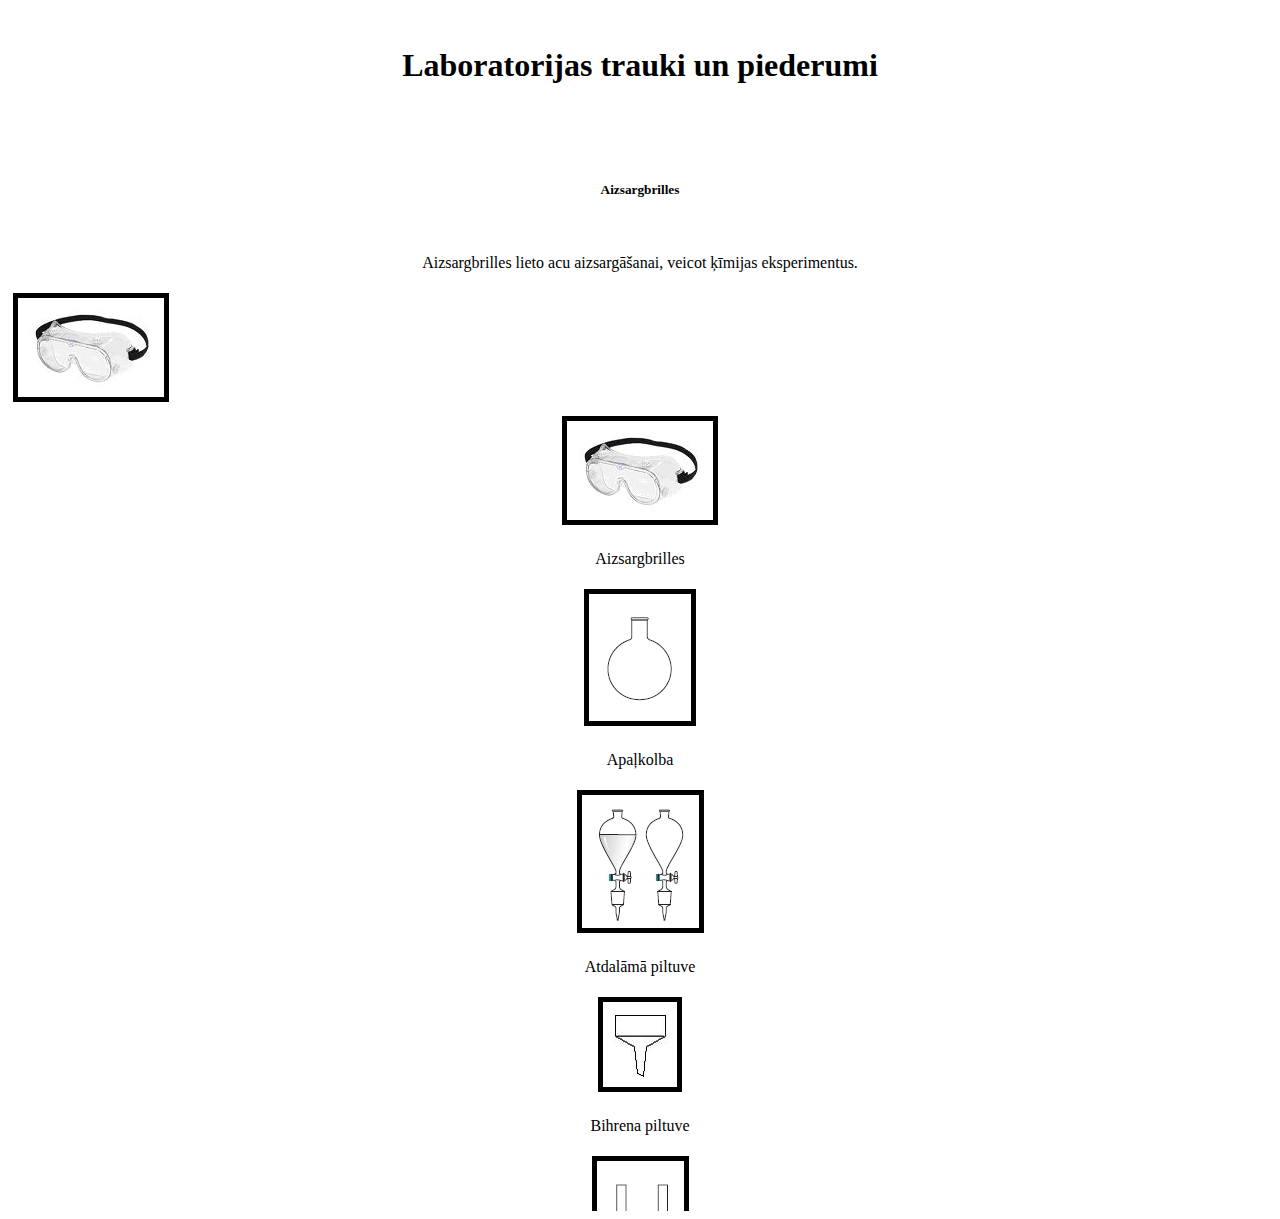
==== file.html @ 75ca214a "renamed" ====
<!DOCTYPE html>
<META http-equiv=Content-Type content="text/html; charset=utf-8">
    
<html>
    <head>
        <title>Chemistry Project</title>
        <link href="https://cdn.jsdelivr.net/npm/bootstrap@5.2.1/dist/css/bootstrap.min.css" rel="stylesheet" integrity="sha384-iYQeCzEYFbKjA/T2uDLTpkwGzCiq6soy8tYaI1GyVh/UjpbCx/TYkiZhlZB6+fzT" crossorigin="anonymous"> 
        <link rel="stylesheet" href="style.css">
        <base target="_blank">
        <script type="text/javascript">
            function showPage(numurs) {
                document.getElementById("teksts").innerHTML = names[numurs];
                document.getElementById("description").innerHTML = saturs[numurs];
                var c = "pictures/pic"+numurs+".jpg";
                document.getElementById("bilde").src = c;
                document.getElementById("teksts").scrollIntoView();
            }
            const saturs = ["Aizsargbrilles lieto acu aizsargāšanai, veicot ķīmijas eksperimentus.", " Izmanto šķidrumu un vārīšanai un karsēšanai, organisko un neorganisko sintēžu veikšanai, destilēšanai.", "Izmanto tādu šķidrumu atdalīšanai, kuri savstarpēji nesajaucas (piemēram, eļļa un ūdens).","Izmanto kopā ar Bunzena kolbu (vakuumkolbu) vielu ātrai filtrēšanai.","Tā ir graduēta stikla caurule ar krānu, kas paredzēta tilpumanalīzei un precīzai šķīduma tilpuma mērīšanai.","Izmanto kopā ar Bihnera piltuvi vielu filtrēšanai. Tā ir biezsienu stikla kolba, kuras novaduli ar gumijas vakuumcauruli pievieno vakuumsūknim. Šī ierīce nav paredzēta karsēšanai uz sildierīces.","Lieto dažāda veida ierīču un iekārtu iestiprināšanai.","Izmanto viendabīgu maisījumu sadalīšanai, vielu attīrīšanai.","Tas ir biezsienu stikla trauks, kas noslēdzams ar labi pieguļošu vāku. Eksikatoru izmanto vielu lēnai žāvēšanai vai higroskopisku vielu uzglabāšanai. Mitruma uzsūkšanai izmanto CaCl2, H2SO4, MgSO4, P2O5.","Izmanto karsēšanai.","Izmanto sāļu ūdensšķīdumu elektrolīzei.","Izmanto šķīdumu pagatavošanai, vārīšanai, šķīdumu un vielu uzglabāšanai, ķīmisko iekārtu sastādīšanai.","Izmanto neviendabīgu maisījumu sadalīšanai.","Izmanto gāzu (skābekļa, slāpekļa, u.c.) uzkrāšanai. Nedrīkst uzkrāt ūdeņradi un citas gāzes, kas ar gaisu veido eksplozīvu maisījumu!","Iekārta amonjaka iegūšanai un uzkrāšanai.","Iekārta etēna vai skābekļa iegūšanai un uzkrāšanai.","Iekārta hlora vai oglekļa iegūšanai un uzkrāšanai.","Iekārta HCl vai hlora ūdensšķīduma iegūšanai.","Izmanto šķīdumu iesūkšanai pipetē.","Izmanto ūdens sadalīšanai ar līdzstrāvu.","Izmanto ķīmisko vielu pārbēršanai.","Lieto gāzu iegūšanai (H2, CO2, H2S, u.c.)","Kristalizators ir stikla bļoda ar biezām sienām. To izmanto vielu pārkristalizēšanai vai arī kā pneimatiskās vannas. Tas nav paredzēts karsēšanai.","Izmanto destilācijas iekārtā, lai kondensētu atdestilētās vielas tvaikus.","Mēģene ir vienkāršākais laboratorijas stikla trauks, ko izmanto eksperimentos ar nelieliem vielu daudzumiem. Mēģenes lieto ķīmijā, bioloģijā un medicīnā. Speciālām vajadzībām izmanto graduētas mēģenes ar noteiktu tilpumu.","Izmanto mēģeņu ievietošanai eksperimenta laikā.","Izmanto karsējot mēģenes.","Izmanto šķīdumu (šķidrumu) tilpuma mērīšanai.","Izmanto šķīdumu (šķidrumu) tilpuma mērīšanai.","Lieto precīzas koncentrācijas (molāras koncentrācijas) šķīdumu pagatavošanai. Lieto precīzai šķīdumu (šķidrumu) tilpuma mērīšanai.","Mērpipete ir graduēta pipete, kuru izmanto precīzu šķīduma tilpumu mērīšanai.","Lieto precīzu šķīdumu tilpumu nomērīšanai.","Lieto vielu sasmalcināšanai. Laboratorijā sastopamas porcelāna, tērauda, ahāta vai arī misiņa piestas.","Paredzētas šķidrumu (šķīdumu) ievadīšanai reakcijas vidē. Ar krānu var regulēt ievadāmās vielas pieplūdi.","Izmanto reakciju veikšanai ar nelieliem reaģējošo vielu daudzumiem.","Izmanto šķīdumu (šķidrumu) pārliešanai, vielu pārbēršanai un filtrēšanai.","Lieto nelielu priekšmetu paņemšanai.","Izmanto šķīduma vides mērīšanai.","Izmanto vielu iztvaicēšanai (ietvaicēšanai), vielu sildīšanai, vārīšanai.","Izmanto kvantitatīvajā analīzē dažādu jonu koncentrācijas noteikšanai.","Izmanto šķīdumu pagatavošanai, vārīšanai, šķīdumu un vielu uzglabāšanai, ķīmisko iekārtu sastādīšanai.","Lieto nogulšņu mazgāšanai ar destilēto ūdeni vai kādu citu šķīdumu, nogulšņu noskalošanai no filtriem un trauku sienām. Tajās uzglabā arī nelielus destilēta ūdens daudzumus.","Sverglāzīte. Izmanto sausu higroskopisku vielu svēršanai.","Spirta lampiņa.","Izmanto trauku un vielu žāvēšanai.","Izmanto tilpumanalizei vielas koncentrācijas noteikšanai šķīdumā.","Lieto vielu karsēšanai. Laboratorijā sastopami porcelāna, dzelzs un korunda tīģeļi.","Izmanto karstu tīģeļu, sverglāzīšu pārnešanai.","Izmanto vielu uzkrāšanai (piemēram, sausā destilācija), gāzu atdzesēšanai. U veida caurules ar sānu novaduli vai novadulēm izmanto elektrolīzes iekārtu sastādīšanai.","Lieto šķīdumu pagatavošanai, šķīdumu sildīšanai, ķīmisko norišu pētīšanai.","Izmanto destilācijas procesa realizēšanai (kopā ar Lībiha dzesinātāju), gāzu iegūšanai un savākšanai."];
            const names = ["Aizsargbrilles", "Apaļkolba", "Atdalāmā piltuve", "Bihrena piltuve", "Birete", "Bunzena kolba", "Bunzena statīvs", "Destilācijas iekārta", "Eksikators", "Elektriskā plītiņa", "Elektrolīzes iekārta", "Erlenmeijera (koniskā) kolba", "Filtrēšanas iekārta", "Gazometrs", "Gāzu iegūšanasiekārta I", "Gāzu iegūšanas iekārta II", "Gāzu iegūšanas iekārta III", "Gāzu iegūšanas iekārta IV", "Gumijas uzgalis pipetes uzpildīšanai", "Hofmaņa aparāts", "Karotīte", "Kipa aparāts", "Kristalizators", "Lībiha dzesinātājs", "Mēģene", "Mēģeņu statīvs", "Mēģeņu turētājs", "Menzūra", "Mērcilindrs", "Mērkolba", "Mērpipete", "Mora pipete", "Piesta","Pilināmā piltuve", "Pilienu plate", "Piltuve", "Pincete", "pH-metrs", "Porcelāna bļodiņa", "Spektrofotometrs", "Stāvkolba", "Strūklene","Sverglāzīte", "Spirta lampiņa","Termostats","Titrēšanas iekārta", "Tīģelis","Tīģeļknaibles","U veida caurule","Vārglāze","Virca kolba"]
        </script>
    </head>
    <!-- https://alvarotrigo.com/blog/prevent-scroll-on-scrollable-element-js/ -->
    <body>
        <div class="container" style="text-align: center;">
            <br>
            <h1> Laboratorijas trauki un piederumi </h1> <br><br><br>
            <div class="row">
                <div class="col-lg-8">
                    <div class="row">
                        <div class="col-md-9">
                            <h5 id = "teksts">Aizsargbrilles</h5> <br>
                            <p id = "description">Aizsargbrilles lieto acu aizsargāšanai, veicot ķīmijas eksperimentus.</p>
                        </div>
                        <div class="col-md-3" style="text-align:start">
                            <img src="pictures/pic0.jpg" id = "bilde">
                        </div>
                    </div>
                </div>
                <div class="col-lg-4">
                    <div class="scrollable">
                        <div class="row">
                            <div class="col-12">
                                <img src="pictures/pic0.jpg" onclick="showPage(0)">
                            </div>
                            <div class="col-12">
                                <p>Aizsargbrilles</p>
                            </div>
                        </div>
                        <div class="row">
                            <div class="col-12">
                                <img src="pictures/pic1.jpg" onclick="showPage(1)">
                            </div>
                            <div class="col-12">
                                <p>Apaļkolba</p>
                            </div>
                        </div>
                        <div class="row">
                            <div class="col-12">
                                <img src="pictures/pic2.jpg" onclick="showPage(2)">
                            </div>
                            <div class="col-12">
                                <p>Atdalāmā piltuve</p>
                            </div>
                        </div>
                        <div class="row">
                            <div class="col-12">
                                <img src="pictures/pic3.jpg" onclick="showPage(3)">
                            </div>
                            <div class="col-12">
                                <p>Bihrena piltuve</p>
                            </div>
                        </div>
                        <div class="row">
                            <div class="col-12">
                                <img src="pictures/pic4.jpg" onclick="showPage(4)"> 
                            </div>
                            <div class="col-12">
                                <p>Birete</p>
                            </div>
                        </div>
                        <div class="row">
                            <div class="col-12">
                                <img src="pictures/pic5.jpg" onclick="showPage(5)"> 
                            </div>
                            <div class="col-12">
                                <p>Bunzena kolba</p>
                            </div>
                        </div>
                        <div class="row">
                            <div class="col-12">
                                <img src="pictures/pic6.jpg" onclick="showPage(6)"> 
                            </div>
                            <div class="col-12">
                                <p>Bunzena statīvs</p>
                            </div>
                        </div>
                        <div class="row">
                            <div class="col-12">
                                <img src="pictures/pic7.jpg" onclick="showPage(7)"> 
                            </div>
                            <div class="col-12">
                                <p>Destilācijas iekārta</p>
                            </div>
                        </div>
                        <div class="row">
                            <div class="col-12">
                                <img src="pictures/pic8.jpg" onclick="showPage(8)"> 
                            </div>
                            <div class="col-12">
                                <p>Eksikators</p>
                            </div>
                        </div>
                        <div class="row">
                            <div class="col-12">
                                <img src="pictures/pic9.jpg" onclick="showPage(9)"> 
                            </div>
                            <div class="col-12">
                                <p>Elektriskā plītiņa</p>
                            </div>
                        </div>
                        <div class="row">
                            <div class="col-12">
                                <img src="pictures/pic10.jpg" onclick="showPage(10)"> 
                            </div>
                            <div class="col-12">
                                <p>Elektrolīzes iekārta</p>                        
                            </div>
                        </div>
                        <div class="row">
                            <div class="col-12">
                                <img src="pictures/pic11.jpg" onclick="showPage(11)"> 
                            </div>
                            <div class="col-12">
                                <p>Erlenmeijera (koniskā) kolba</p>                        
                            </div>
                        </div>
                        <div class="row">
                            <div class="col-12">
                                <img src="pictures/pic12.jpg" onclick="showPage(12)"> 
                            </div>
                            <div class="col-12">
                                <p>Filtrēšanas iekārta</p>
                            </div>
                        </div>
                        <div class="row">
                            <div class="col-12">
                                <img src="pictures/pic13.jpg" onclick="showPage(13)"> 
                            </div>
                            <div class="col-12">
                                <p>Gazometrs</p>
                            </div>
                        </div>
                        <div class="row">
                            <div class="col-12">
                                <img src="pictures/pic14.jpg" onclick="showPage(14)"> 
                            </div>
                            <div class="col-12">
                                <p>Gāzu iegūšanas iekārta I</p>
                            </div>
                        </div>
                        <div class="row">
                            <div class="col-12">
                                <img src="pictures/pic15.jpg" onclick="showPage(15)"> 
                            </div>
                            <div class="col-12">
                                <p>Gāzu iegūšanas iekārta II</p>
                            </div>
                        </div>
                        <div class="row">
                            <div class="col-12">
                                <img src="pictures/pic16.jpg" onclick="showPage(16)"> 
                            </div>
                            <div class="col-12">
                                <p>Gāzu iegūšanas iekārta III</p>
                            </div>
                        </div>
                        <div class="row">
                            <div class="col-12">
                                <img src="pictures/pic17.jpg" onclick="showPage(17)"> 
                            </div>
                            <div class="col-12">
                                <p>Gāzu iegūšanas iekārta IV</p>
                            </div>
                        </div>
                        <div class="row">
                            <div class="col-12">
                                <img src="pictures/pic18.jpg" onclick="showPage(18)"> 
                            </div>
                            <div class="col-12">
                                <p>Gumijas uzgalis pipetes uzpildīšanai</p>
                            </div>
                        </div>
                        <div class="row">
                            <div class="col-12">
                                <img src="pictures/pic19.jpg" onclick="showPage(19)"> 
                            </div>
                            <div class="col-12">
                                <p>Hofmaņa aparāts</p>
                            </div>
                        </div>
                        <div class="row">
                            <div class="col-12">
                                <img src="pictures/pic20.jpg" onclick="showPage(20)"> 
                            </div>
                            <div class="col-12">
                                <p>Karotīte</p>
                            </div>
                        </div>
                        <div class="row">
                            <div class="col-12">
                                <img src="pictures/pic21.jpg" onclick="showPage(21)"> 
                            </div>
                            <div class="col-12">
                                <p>Kipa aparāts</p>
                            </div>
                        </div>
                        <div class="row">
                            <div class="col-12">
                                <img src="pictures/pic22.jpg" onclick="showPage(22)"> 
                            </div>
                            <div class="col-12">
                                <p>Kristalizators</p>
                            </div>
                        </div>
                        <div class="row">
                            <div class="col-12">
                                <img src="pictures/pic23.jpg" onclick="showPage(23)"> 
                            </div>
                            <div class="col-12">
                                <p>Lībiha dzesinātājs</p>
                            </div>
                        </div>
                        <div class="row">
                            <div class="col-12">
                                <img src="pictures/pic24.jpg" onclick="showPage(24)"> 
                            </div>
                            <div class="col-12">
                                <p>Mēģene</p>
                            </div>
                        </div>
                        <div class="row">
                            <div class="col-12">
                                <img src="pictures/pic25.jpg" onclick="showPage(25)"> 
                            </div>
                            <div class="col-12">
                                <p>Mēģeņu statīvs</p>
                            </div>
                        </div>
                        <div class="row">
                            <div class="col-12">
                                <img src="pictures/pic26.jpg" onclick="showPage(26)"> 
                            </div>
                            <div class="col-12">
                                <p>Mēģeņu turētājs</p>
                            </div>
                        </div>
                        <div class="row">
                            <div class="col-12">
                                <img src="pictures/pic27.jpg" onclick="showPage(27)"> 
                            </div>
                            <div class="col-12">
                                <p>Menzūra</p>
                            </div>
                        </div>
                        <div class="row">
                            <div class="col-12">
                                <img src="pictures/pic28.jpg" onclick="showPage(28)"> 
                            </div>
                            <div class="col-12">
                                <p>Mērcilindrs</p>
                            </div>
                        </div>
                        <div class="row">
                            <div class="col-12">
                                <img src="pictures/pic29.jpg" onclick="showPage(29)"> 
                            </div>
                            <div class="col-12">
                                <p>Mērkolba</p>
                            </div>
                        </div>
                        <div class="row">
                            <div class="col-12">
                                <img src="pictures/pic30.jpg" onclick="showPage(30)"> 
                            </div>
                            <div class="col-12">
                                <p>Mērpipete</p>
                            </div>
                        </div>
                        <div class="row">
                            <div class="col-12">
                                <img src="pictures/pic31.jpg" onclick="showPage(31)"> 
                            </div>
                            <div class="col-12">
                                <p>Mora pipete</p>
                            </div>
                        </div>
                        <div class="row">
                            <div class="col-12">
                                <img src="pictures/pic32.jpg" onclick="showPage(32)"> 
                            </div>
                            <div class="col-12">
                                <p>Piesta</p>
                            </div>
                        </div>
                        <div class="row">
                            <div class="col-12">
                                <img src="pictures/pic33.jpg" onclick="showPage(33)"> 
                            </div>
                            <div class="col-12">
                                <p>Pilināmā piltuve</p>
                            </div>
                        </div>
                        <div class="row">
                            <div class="col-12">
                                <img src="pictures/pic34.jpg" onclick="showPage(34)"> 
                            </div>
                            <div class="col-12">
                                <p>Pilienu plate</p>
                            </div>
                        </div>
                        <div class="row">
                            <div class="col-12">
                                <img src="pictures/pic35.jpg" onclick="showPage(35)"> 
                            </div>
                            <div class="col-12">
                                <p>Piltuve</p>
                            </div>
                        </div>
                        <div class="row">
                            <div class="col-12">
                                <img src="pictures/pic36.jpg" onclick="showPage(36)"> 
                            </div>
                            <div class="col-12">
                                <p>Pincete</p>
                            </div>
                        </div>
                        <div class="row">
                            <div class="col-12">
                                <img src="pictures/pic37.jpg" onclick="showPage(37)"> 
                            </div>
                            <div class="col-12">
                                <p>pH-metrs</p>
                            </div>
                        </div>
                        <div class="row">
                            <div class="col-12">
                                <img src="pictures/pic38.jpg" onclick="showPage(38)"> 
                            </div>
                            <div class="col-12">
                                <p>Porcelāna bļodiņa</p>
                            </div>
                        </div>
                        <div class="row">
                            <div class="col-12">
                                <img src="pictures/pic39.jpg" onclick="showPage(39)"> 
                            </div>
                            <div class="col-12">
                                <p>Spektrofotometrs</p>
                            </div>
                        </div>
                        <div class="row">
                            <div class="col-12">
                                <img src="pictures/pic40.jpg" onclick="showPage(40)"> 
                            </div>
                            <div class="col-12">
                                <p>Stāvkolba</p>
                            </div>
                        </div>
                        <div class="row">
                            <div class="col-12">
                                <img src="pictures/pic41.jpg" onclick="showPage(41)"> 
                            </div>
                            <div class="col-12">
                                <p>Strūklene</p>
                            </div>
                        </div>
                        <div class="row">
                            <div class="col-12">
                                <img src="pictures/pic42.jpg" onclick="showPage(42)"> 
                            </div>
                            <div class="col-12">
                                <p>Sverglāzīte</p>
                            </div>
                        </div>
                        <div class="row">
                            <div class="col-12">
                                <img src="pictures/pic43.jpg" onclick="showPage(43)"> 
                            </div>
                            <div class="col-12">
                                <p>Spirta lampiņa</p>
                            </div>
                        </div>
                        <div class="row">
                            <div class="col-12">
                                <img src="pictures/pic44.jpg" onclick="showPage(44)"> 
                            </div>
                            <div class="col-12">
                                <p>Termostats</p>
                            </div>
                        </div>
                        <div class="row">
                            <div class="col-12">
                                <img src="pictures/pic45.jpg" onclick="showPage(45)"> 
                            </div>
                            <div class="col-12">
                                <p>Titrēšanas iekārta</p>
                            </div>
                        </div>
                        <div class="row">
                            <div class="col-12">
                                <img src="pictures/pic46.jpg" onclick="showPage(46)"> 
                            </div>
                            <div class="col-12">
                                <p>Tīģelis</p>
                            </div>
                        </div>
                        <div class="row">
                            <div class="col-12">
                                <img src="pictures/pic47.jpg" onclick="showPage(47)"> 
                            </div>
                            <div class="col-12">
                                <p>Tīģeļknaibles</p>
                            </div>
                        </div>
                        <div class="row">
                            <div class="col-12">
                                <img src="pictures/pic48.jpg" onclick="showPage(48)"> 
                            </div>
                            <div class="col-12">
                                <p>U veida caurule</p>
                            </div>
                        </div>
                        <div class="row">
                            <div class="col-12">
                                <img src="pictures/pic49.jpg" onclick="showPage(49)"> 
                            </div>
                            <div class="col-12">
                                <p>Vārglāze</p>
                            </div>
                        </div>
                        <div class="row">
                            <div class="col-12">
                                <img src="pictures/pic50.jpg" onclick="showPage(50)"> 
                            </div>
                            <div class="col-12">
                                <p>Virca kolba</p>
                            </div>
                        </div>
                    </div>
                </div>
            </div>
        </div> 
    </body>
</html>
---- style.css ----
img {
    border:5px solid #000000; 
    padding:3px; 
    margin:5px;
}

.scrollable{
    overflow-y: scroll;
    overflow-x: hidden;
    height: 800px;
  }
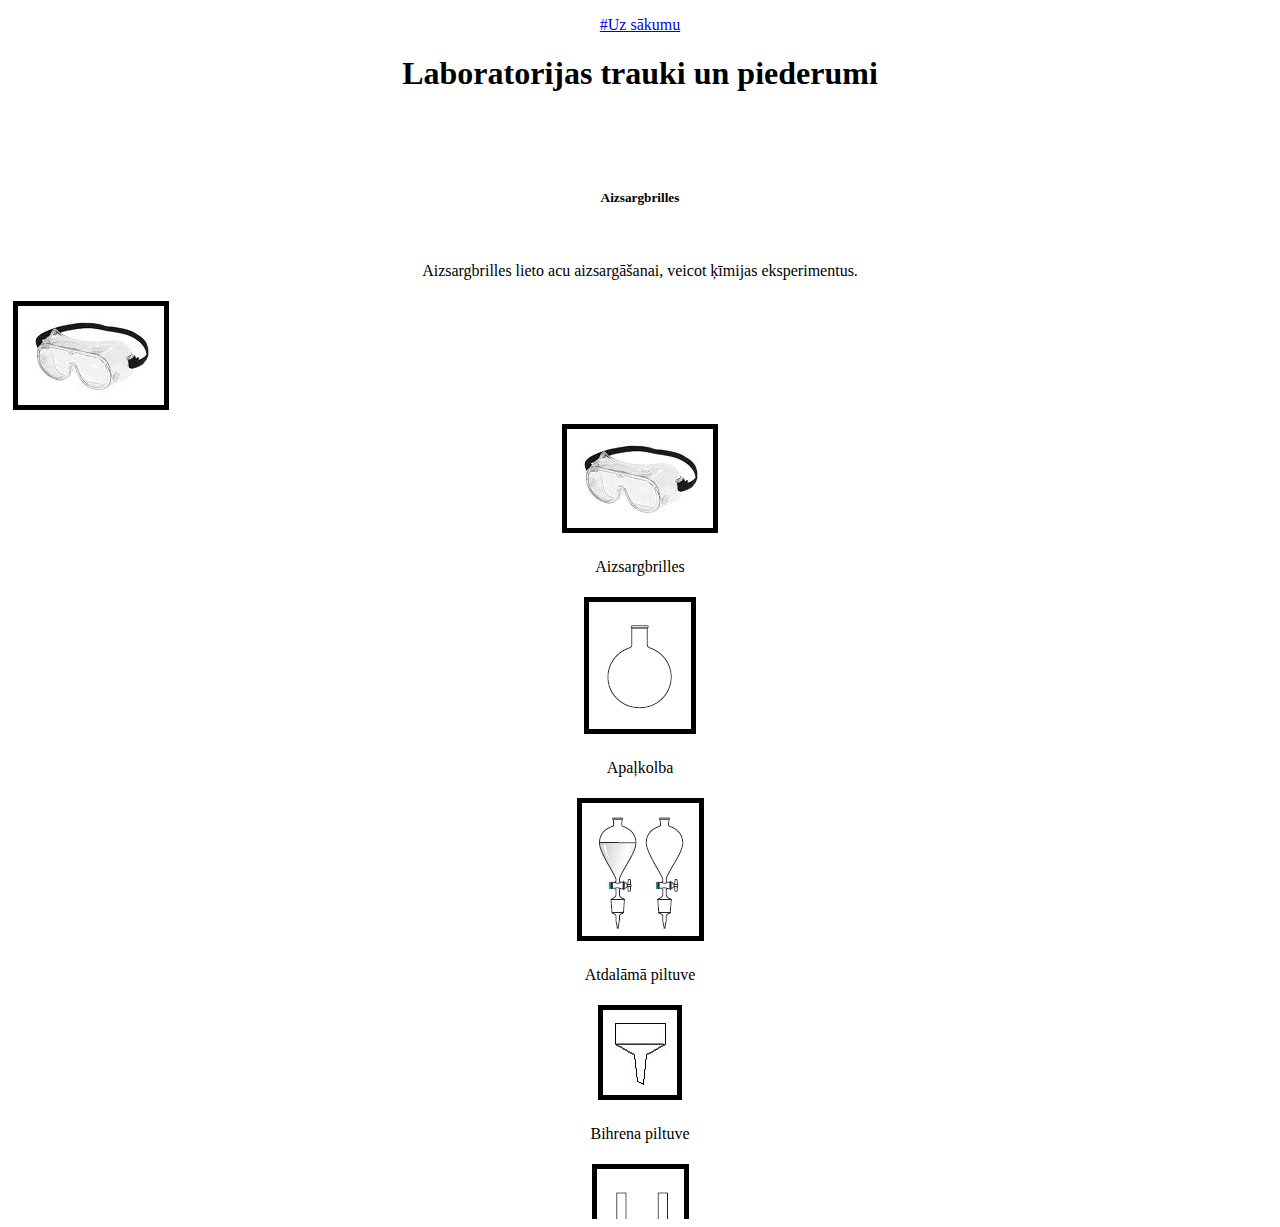
==== commit 9e3621bd: "uz sākumu poga" ====
--- a/file.html
+++ b/file.html
@@ -6,7 +6,7 @@
         <title>Chemistry Project</title>
         <link href="https://cdn.jsdelivr.net/npm/bootstrap@5.2.1/dist/css/bootstrap.min.css" rel="stylesheet" integrity="sha384-iYQeCzEYFbKjA/T2uDLTpkwGzCiq6soy8tYaI1GyVh/UjpbCx/TYkiZhlZB6+fzT" crossorigin="anonymous"> 
         <link rel="stylesheet" href="style.css">
-        <base target="_blank">
+        <!-- <base target="_blank"> -->
         <script type="text/javascript">
             function showPage(numurs) {
                 document.getElementById("teksts").innerHTML = names[numurs];
@@ -19,10 +19,9 @@
             const names = ["Aizsargbrilles", "Apaļkolba", "Atdalāmā piltuve", "Bihrena piltuve", "Birete", "Bunzena kolba", "Bunzena statīvs", "Destilācijas iekārta", "Eksikators", "Elektriskā plītiņa", "Elektrolīzes iekārta", "Erlenmeijera (koniskā) kolba", "Filtrēšanas iekārta", "Gazometrs", "Gāzu iegūšanasiekārta I", "Gāzu iegūšanas iekārta II", "Gāzu iegūšanas iekārta III", "Gāzu iegūšanas iekārta IV", "Gumijas uzgalis pipetes uzpildīšanai", "Hofmaņa aparāts", "Karotīte", "Kipa aparāts", "Kristalizators", "Lībiha dzesinātājs", "Mēģene", "Mēģeņu statīvs", "Mēģeņu turētājs", "Menzūra", "Mērcilindrs", "Mērkolba", "Mērpipete", "Mora pipete", "Piesta","Pilināmā piltuve", "Pilienu plate", "Piltuve", "Pincete", "pH-metrs", "Porcelāna bļodiņa", "Spektrofotometrs", "Stāvkolba", "Strūklene","Sverglāzīte", "Spirta lampiņa","Termostats","Titrēšanas iekārta", "Tīģelis","Tīģeļknaibles","U veida caurule","Vārglāze","Virca kolba"]
         </script>
     </head>
-    <!-- https://alvarotrigo.com/blog/prevent-scroll-on-scrollable-element-js/ -->
     <body>
         <div class="container" style="text-align: center;">
-            <br>
+            <p><a href="index.html" >#Uz sākumu</a></p>
             <h1> Laboratorijas trauki un piederumi </h1> <br><br><br>
             <div class="row">
                 <div class="col-lg-8">
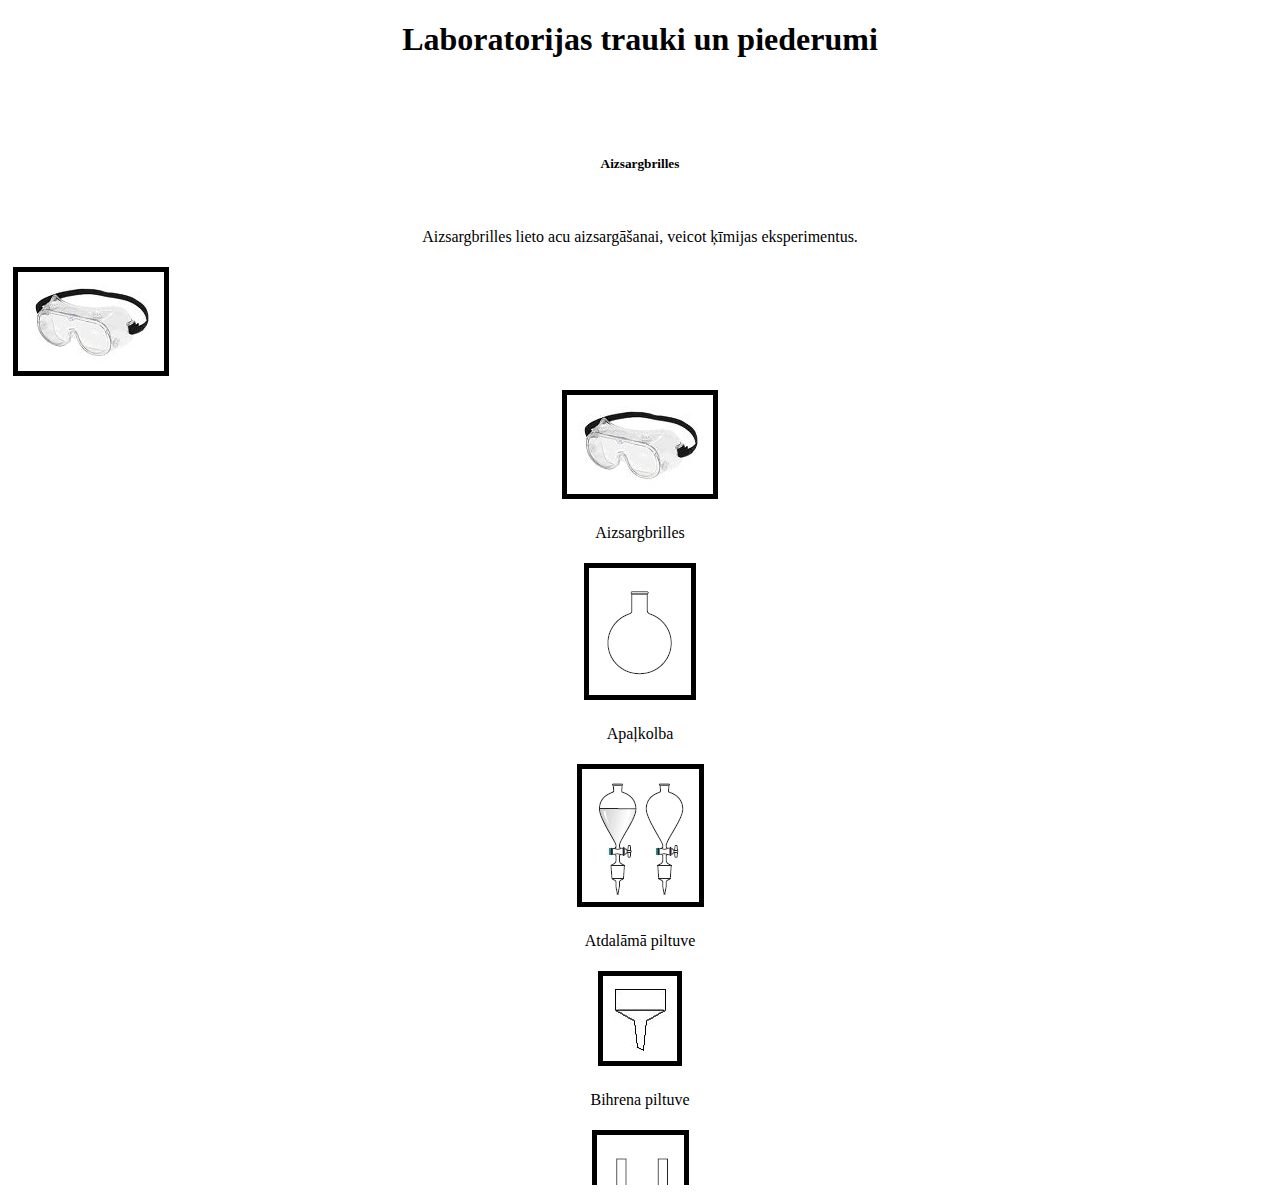
==== commit 332bb9fd: "test" ====
--- a/file.html
+++ b/file.html
@@ -21,7 +21,7 @@
     </head>
     <body>
         <div class="container" style="text-align: center;">
-            <p><a href="index.html" >#Uz sākumu</a></p>
+            <!-- <p><a href="index.html" >#Uz sākumu</a></p> -->
             <h1> Laboratorijas trauki un piederumi </h1> <br><br><br>
             <div class="row">
                 <div class="col-lg-8">
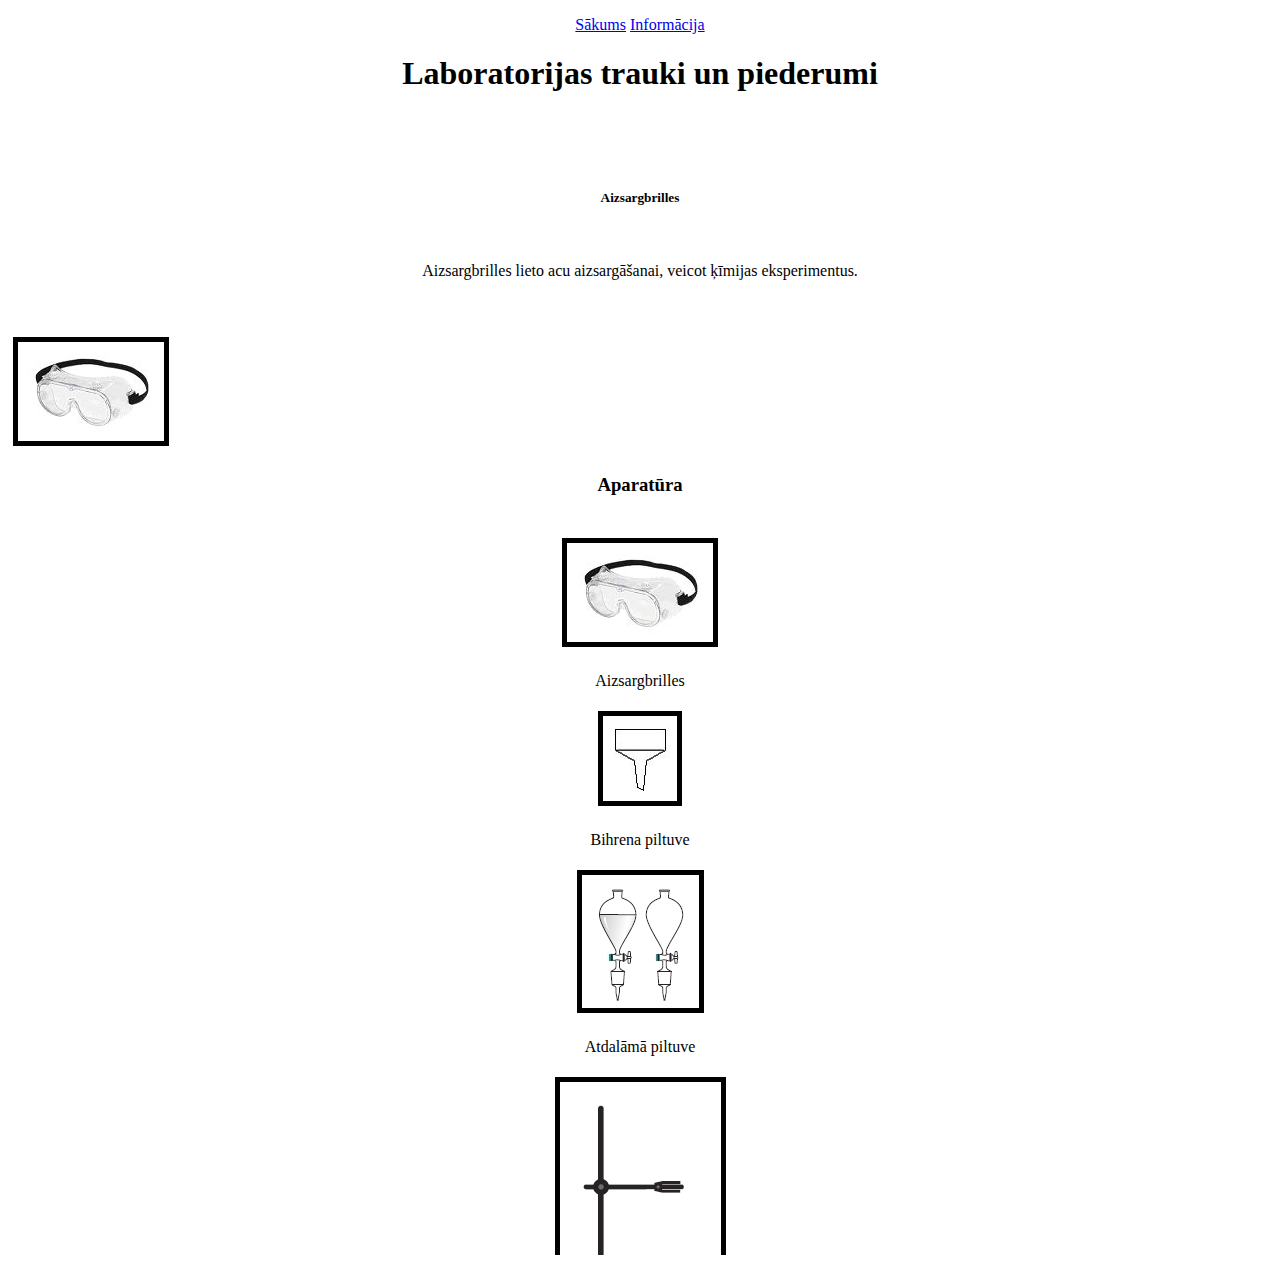
==== commit 0d8da5c0: "Skolotājas prasītais" ====
--- a/file.html
+++ b/file.html
@@ -15,20 +15,20 @@
                 document.getElementById("bilde").src = c;
                 document.getElementById("teksts").scrollIntoView();
             }
-            const saturs = ["Aizsargbrilles lieto acu aizsargāšanai, veicot ķīmijas eksperimentus.", " Izmanto šķidrumu un vārīšanai un karsēšanai, organisko un neorganisko sintēžu veikšanai, destilēšanai.", "Izmanto tādu šķidrumu atdalīšanai, kuri savstarpēji nesajaucas (piemēram, eļļa un ūdens).","Izmanto kopā ar Bunzena kolbu (vakuumkolbu) vielu ātrai filtrēšanai.","Tā ir graduēta stikla caurule ar krānu, kas paredzēta tilpumanalīzei un precīzai šķīduma tilpuma mērīšanai.","Izmanto kopā ar Bihnera piltuvi vielu filtrēšanai. Tā ir biezsienu stikla kolba, kuras novaduli ar gumijas vakuumcauruli pievieno vakuumsūknim. Šī ierīce nav paredzēta karsēšanai uz sildierīces.","Lieto dažāda veida ierīču un iekārtu iestiprināšanai.","Izmanto viendabīgu maisījumu sadalīšanai, vielu attīrīšanai.","Tas ir biezsienu stikla trauks, kas noslēdzams ar labi pieguļošu vāku. Eksikatoru izmanto vielu lēnai žāvēšanai vai higroskopisku vielu uzglabāšanai. Mitruma uzsūkšanai izmanto CaCl2, H2SO4, MgSO4, P2O5.","Izmanto karsēšanai.","Izmanto sāļu ūdensšķīdumu elektrolīzei.","Izmanto šķīdumu pagatavošanai, vārīšanai, šķīdumu un vielu uzglabāšanai, ķīmisko iekārtu sastādīšanai.","Izmanto neviendabīgu maisījumu sadalīšanai.","Izmanto gāzu (skābekļa, slāpekļa, u.c.) uzkrāšanai. Nedrīkst uzkrāt ūdeņradi un citas gāzes, kas ar gaisu veido eksplozīvu maisījumu!","Iekārta amonjaka iegūšanai un uzkrāšanai.","Iekārta etēna vai skābekļa iegūšanai un uzkrāšanai.","Iekārta hlora vai oglekļa iegūšanai un uzkrāšanai.","Iekārta HCl vai hlora ūdensšķīduma iegūšanai.","Izmanto šķīdumu iesūkšanai pipetē.","Izmanto ūdens sadalīšanai ar līdzstrāvu.","Izmanto ķīmisko vielu pārbēršanai.","Lieto gāzu iegūšanai (H2, CO2, H2S, u.c.)","Kristalizators ir stikla bļoda ar biezām sienām. To izmanto vielu pārkristalizēšanai vai arī kā pneimatiskās vannas. Tas nav paredzēts karsēšanai.","Izmanto destilācijas iekārtā, lai kondensētu atdestilētās vielas tvaikus.","Mēģene ir vienkāršākais laboratorijas stikla trauks, ko izmanto eksperimentos ar nelieliem vielu daudzumiem. Mēģenes lieto ķīmijā, bioloģijā un medicīnā. Speciālām vajadzībām izmanto graduētas mēģenes ar noteiktu tilpumu.","Izmanto mēģeņu ievietošanai eksperimenta laikā.","Izmanto karsējot mēģenes.","Izmanto šķīdumu (šķidrumu) tilpuma mērīšanai.","Izmanto šķīdumu (šķidrumu) tilpuma mērīšanai.","Lieto precīzas koncentrācijas (molāras koncentrācijas) šķīdumu pagatavošanai. Lieto precīzai šķīdumu (šķidrumu) tilpuma mērīšanai.","Mērpipete ir graduēta pipete, kuru izmanto precīzu šķīduma tilpumu mērīšanai.","Lieto precīzu šķīdumu tilpumu nomērīšanai.","Lieto vielu sasmalcināšanai. Laboratorijā sastopamas porcelāna, tērauda, ahāta vai arī misiņa piestas.","Paredzētas šķidrumu (šķīdumu) ievadīšanai reakcijas vidē. Ar krānu var regulēt ievadāmās vielas pieplūdi.","Izmanto reakciju veikšanai ar nelieliem reaģējošo vielu daudzumiem.","Izmanto šķīdumu (šķidrumu) pārliešanai, vielu pārbēršanai un filtrēšanai.","Lieto nelielu priekšmetu paņemšanai.","Izmanto šķīduma vides mērīšanai.","Izmanto vielu iztvaicēšanai (ietvaicēšanai), vielu sildīšanai, vārīšanai.","Izmanto kvantitatīvajā analīzē dažādu jonu koncentrācijas noteikšanai.","Izmanto šķīdumu pagatavošanai, vārīšanai, šķīdumu un vielu uzglabāšanai, ķīmisko iekārtu sastādīšanai.","Lieto nogulšņu mazgāšanai ar destilēto ūdeni vai kādu citu šķīdumu, nogulšņu noskalošanai no filtriem un trauku sienām. Tajās uzglabā arī nelielus destilēta ūdens daudzumus.","Sverglāzīte. Izmanto sausu higroskopisku vielu svēršanai.","Spirta lampiņa.","Izmanto trauku un vielu žāvēšanai.","Izmanto tilpumanalizei vielas koncentrācijas noteikšanai šķīdumā.","Lieto vielu karsēšanai. Laboratorijā sastopami porcelāna, dzelzs un korunda tīģeļi.","Izmanto karstu tīģeļu, sverglāzīšu pārnešanai.","Izmanto vielu uzkrāšanai (piemēram, sausā destilācija), gāzu atdzesēšanai. U veida caurules ar sānu novaduli vai novadulēm izmanto elektrolīzes iekārtu sastādīšanai.","Lieto šķīdumu pagatavošanai, šķīdumu sildīšanai, ķīmisko norišu pētīšanai.","Izmanto destilācijas procesa realizēšanai (kopā ar Lībiha dzesinātāju), gāzu iegūšanai un savākšanai."];
-            const names = ["Aizsargbrilles", "Apaļkolba", "Atdalāmā piltuve", "Bihrena piltuve", "Birete", "Bunzena kolba", "Bunzena statīvs", "Destilācijas iekārta", "Eksikators", "Elektriskā plītiņa", "Elektrolīzes iekārta", "Erlenmeijera (koniskā) kolba", "Filtrēšanas iekārta", "Gazometrs", "Gāzu iegūšanasiekārta I", "Gāzu iegūšanas iekārta II", "Gāzu iegūšanas iekārta III", "Gāzu iegūšanas iekārta IV", "Gumijas uzgalis pipetes uzpildīšanai", "Hofmaņa aparāts", "Karotīte", "Kipa aparāts", "Kristalizators", "Lībiha dzesinātājs", "Mēģene", "Mēģeņu statīvs", "Mēģeņu turētājs", "Menzūra", "Mērcilindrs", "Mērkolba", "Mērpipete", "Mora pipete", "Piesta","Pilināmā piltuve", "Pilienu plate", "Piltuve", "Pincete", "pH-metrs", "Porcelāna bļodiņa", "Spektrofotometrs", "Stāvkolba", "Strūklene","Sverglāzīte", "Spirta lampiņa","Termostats","Titrēšanas iekārta", "Tīģelis","Tīģeļknaibles","U veida caurule","Vārglāze","Virca kolba"]
+            const saturs = ["Aizsargbrilles lieto acu aizsargāšanai, veicot ķīmijas eksperimentus.", " Izmanto šķidrumu un vārīšanai un karsēšanai, organisko un neorganisko sintēžu veikšanai, destilēšanai.", "Izmanto tādu šķidrumu atdalīšanai, kuri savstarpēji nesajaucas (piemēram, eļļa un ūdens).","Izmanto kopā ar Bunzena kolbu (vakuumkolbu) vielu ātrai filtrēšanai.","Tā ir graduēta stikla caurule ar krānu, kas paredzēta tilpumanalīzei un precīzai šķīduma tilpuma mērīšanai.","Izmanto kopā ar Bihnera piltuvi vielu filtrēšanai. Tā ir biezsienu stikla kolba, kuras novaduli ar gumijas vakuumcauruli pievieno vakuumsūknim. Šī ierīce nav paredzēta karsēšanai uz sildierīces.","Lieto dažāda veida ierīču un iekārtu iestiprināšanai.","Izmanto viendabīgu maisījumu sadalīšanai, vielu attīrīšanai.","Tas ir biezsienu stikla trauks, kas noslēdzams ar labi pieguļošu vāku. Eksikatoru izmanto vielu lēnai žāvēšanai vai higroskopisku vielu uzglabāšanai. Mitruma uzsūkšanai izmanto CaCl2, H2SO4, MgSO4, P2O5.","Izmanto karsēšanai.","Izmanto sāļu ūdensšķīdumu elektrolīzei.","Izmanto šķīdumu pagatavošanai, vārīšanai, šķīdumu un vielu uzglabāšanai, ķīmisko iekārtu sastādīšanai.","Izmanto neviendabīgu maisījumu sadalīšanai.","Izmanto gāzu (skābekļa, slāpekļa, u.c.) uzkrāšanai. Nedrīkst uzkrāt ūdeņradi un citas gāzes, kas ar gaisu veido eksplozīvu maisījumu!","Iekārta amonjaka iegūšanai un uzkrāšanai.","Iekārta etēna vai skābekļa iegūšanai un uzkrāšanai.","Iekārta hlora vai oglekļa iegūšanai un uzkrāšanai.","Iekārta HCl vai hlora ūdensšķīduma iegūšanai.","Izmanto šķīdumu iesūkšanai pipetē.","Izmanto ūdens sadalīšanai ar līdzstrāvu.","Izmanto ķīmisko vielu pārbēršanai.","Lieto gāzu iegūšanai (H2, CO2, H2S, u.c.)","Kristalizators ir stikla bļoda ar biezām sienām. To izmanto vielu pārkristalizēšanai vai arī kā pneimatiskās vannas. Tas nav paredzēts karsēšanai.","Izmanto destilācijas iekārtā, lai kondensētu atdestilētās vielas tvaikus.","Mēģene ir vienkāršākais laboratorijas stikla trauks, ko izmanto eksperimentos ar nelieliem vielu daudzumiem. Mēģenes lieto ķīmijā, bioloģijā un medicīnā. Speciālām vajadzībām izmanto graduētas mēģenes ar noteiktu tilpumu.","Izmanto mēģeņu ievietošanai eksperimenta laikā.","Izmanto karsējot mēģenes.","Izmanto šķīdumu (šķidrumu) tilpuma mērīšanai.","Izmanto šķīdumu (šķidrumu) tilpuma mērīšanai.","Lieto precīzas koncentrācijas (molāras koncentrācijas) šķīdumu pagatavošanai. Lieto precīzai šķīdumu (šķidrumu) tilpuma mērīšanai.","Mērpipete ir graduēta pipete, kuru izmanto precīzu šķīduma tilpumu mērīšanai.","Lieto precīzu šķīdumu tilpumu nomērīšanai.","Lieto vielu sasmalcināšanai. Laboratorijā sastopamas porcelāna, tērauda, ahāta vai arī misiņa piestas.","Paredzētas šķidrumu (šķīdumu) ievadīšanai reakcijas vidē. Ar krānu var regulēt ievadāmās vielas pieplūdi.","Izmanto reakciju veikšanai ar nelieliem reaģējošo vielu daudzumiem.","Izmanto šķīdumu (šķidrumu) pārliešanai, vielu pārbēršanai un filtrēšanai.","Lieto nelielu priekšmetu paņemšanai.","Izmanto šķīduma vides mērīšanai.","Izmanto vielu iztvaicēšanai (ietvaicēšanai), vielu sildīšanai, vārīšanai.","Izmanto kvantitatīvajā analīzē dažādu jonu koncentrācijas noteikšanai.","Izmanto šķīdumu pagatavošanai, vārīšanai, šķīdumu un vielu uzglabāšanai, ķīmisko iekārtu sastādīšanai.","Lieto nogulšņu mazgāšanai ar destilēto ūdeni vai kādu citu šķīdumu, nogulšņu noskalošanai no filtriem un trauku sienām. Tajās uzglabā arī nelielus destilēta ūdens daudzumus.","Sverglāzīte. Izmanto sausu higroskopisku vielu svēršanai.","Spirta lampiņa.","Izmanto trauku un vielu žāvēšanai.","Izmanto tilpumanalizei vielas koncentrācijas noteikšanai šķīdumā.","Lieto vielu karsēšanai. Laboratorijā sastopami porcelāna, dzelzs un korunda tīģeļi.","Izmanto karstu tīģeļu, sverglāzīšu pārnešanai.","Izmanto vielu uzkrāšanai (piemēram, sausā destilācija), gāzu atdzesēšanai. U veida caurules ar sānu novaduli vai novadulēm izmanto elektrolīzes iekārtu sastādīšanai.","Lieto šķīdumu pagatavošanai, šķīdumu sildīšanai, ķīmisko norišu pētīšanai.","Izmanto destilācijas procesa realizēšanai (kopā ar Lībiha dzesinātāju), gāzu iegūšanai un savākšanai.","Papīra loksnes, kuras tiek izmantotas pH noteikšanai. Parāda vides krāsu un uz kārbiņas jānosaka aptuvenais pH līmenis pēc krāsas."];
+            const names = ["Aizsargbrilles", "Apaļkolba", "Atdalāmā piltuve", "Bihrena piltuve", "Birete", "Bunzena kolba", "Bunzena statīvs", "Destilācijas iekārta", "Eksikators", "Elektriskā plītiņa", "Elektrolīzes iekārta", "Erlenmeijera (koniskā) kolba", "Filtrēšanas iekārta", "Gazometrs", "Gāzu iegūšanasiekārta I", "Gāzu iegūšanas iekārta II", "Gāzu iegūšanas iekārta III", "Gāzu iegūšanas iekārta IV", "Gumijas uzgalis pipetes uzpildīšanai", "Hofmaņa aparāts", "Karotīte", "Kipa aparāts", "Kristalizators", "Lībiha dzesinātājs", "Mēģene", "Mēģeņu statīvs", "Mēģeņu turētājs", "Menzūra", "Mērcilindrs", "Mērkolba", "Mērpipete", "Mora pipete", "Piesta","Pilināmā piltuve", "Pilienu plate", "Piltuve", "Pincete", "pH-metrs", "Porcelāna bļodiņa", "Spektrofotometrs", "Stāvkolba", "Strūklene","Sverglāzīte", "Spirta lampiņa","Termostats","Titrēšanas iekārta", "Tīģelis","Tīģeļknaibles","U veida caurule","Vārglāze","Virca kolba","pH papīrīši"]
         </script>
     </head>
     <body>
         <div class="container" style="text-align: center;">
-            <!-- <p><a href="index.html" >#Uz sākumu</a></p> -->
+            <p><a href="index.html" >Sākums</a> <a href="https://www.siic.lu.lv/kim/IT/K_12/info_kim/Trauki_un_piederumi.html" >Informācija</a></p>
             <h1> Laboratorijas trauki un piederumi </h1> <br><br><br>
             <div class="row">
                 <div class="col-lg-8">
                     <div class="row">
                         <div class="col-md-9">
                             <h5 id = "teksts">Aizsargbrilles</h5> <br>
-                            <p id = "description">Aizsargbrilles lieto acu aizsargāšanai, veicot ķīmijas eksperimentus.</p>
+                            <p id = "description">Aizsargbrilles lieto acu aizsargāšanai, veicot ķīmijas eksperimentus.</p> <br><br>
                         </div>
                         <div class="col-md-3" style="text-align:start">
                             <img src="pictures/pic0.jpg" id = "bilde">
@@ -37,6 +37,7 @@
                 </div>
                 <div class="col-lg-4">
                     <div class="scrollable">
+                        <h3>Aparatūra</h3><br>
                         <div class="row">
                             <div class="col-12">
                                 <img src="pictures/pic0.jpg" onclick="showPage(0)">
@@ -47,6 +48,159 @@
                         </div>
                         <div class="row">
                             <div class="col-12">
+                                <img src="pictures/pic3.jpg" onclick="showPage(3)">
+                            </div>
+                            <div class="col-12">
+                                <p>Bihrena piltuve</p>
+                            </div>
+                        </div>
+                        <div class="row">
+                            <div class="col-12">
+                                <img src="pictures/pic2.jpg" onclick="showPage(2)">
+                            </div>
+                            <div class="col-12">
+                                <p>Atdalāmā piltuve</p>
+                            </div>
+                        </div>
+                        <div class="row">
+                            <div class="col-12">
+                                <img src="pictures/pic6.jpg" onclick="showPage(6)"> 
+                            </div>
+                            <div class="col-12">
+                                <p>Bunzena statīvs</p>
+                            </div>
+                        </div>
+                        <div class="row">
+                            <div class="col-12">
+                                <img src="pictures/pic7.jpg" onclick="showPage(7)"> 
+                            </div>
+                            <div class="col-12">
+                                <p>Destilācijas iekārta</p>
+                            </div>
+                        </div>
+                        <div class="row">
+                            <div class="col-12">
+                                <img src="pictures/pic9.jpg" onclick="showPage(9)"> 
+                            </div>
+                            <div class="col-12">
+                                <p>Elektriskā plītiņa</p>
+                            </div>
+                        </div>
+                        <div class="row">
+                            <div class="col-12">
+                                <img src="pictures/pic10.jpg" onclick="showPage(10)"> 
+                            </div>
+                            <div class="col-12">
+                                <p>Elektrolīzes iekārta</p>                        
+                            </div>
+                        </div>
+                        <div class="row">
+                            <div class="col-12">
+                                <img src="pictures/pic12.jpg" onclick="showPage(12)"> 
+                            </div>
+                            <div class="col-12">
+                                <p>Filtrēšanas iekārta</p>
+                            </div>
+                        </div>
+                        <div class="row">
+                            <div class="col-12">
+                                <img src="pictures/pic13.jpg" onclick="showPage(13)"> 
+                            </div>
+                            <div class="col-12">
+                                <p>Gazometrs</p>
+                            </div>
+                        </div>
+                        <div class="row">
+                            <div class="col-12">
+                                <img src="pictures/pic14.jpg" onclick="showPage(14)"> 
+                            </div>
+                            <div class="col-12">
+                                <p>Gāzu iegūšanas iekārta I</p>
+                            </div>
+                        </div>
+                        <div class="row">
+                            <div class="col-12">
+                                <img src="pictures/pic15.jpg" onclick="showPage(15)"> 
+                            </div>
+                            <div class="col-12">
+                                <p>Gāzu iegūšanas iekārta II</p>
+                            </div>
+                        </div>
+                        <div class="row">
+                            <div class="col-12">
+                                <img src="pictures/pic16.jpg" onclick="showPage(16)"> 
+                            </div>
+                            <div class="col-12">
+                                <p>Gāzu iegūšanas iekārta III</p>
+                            </div>
+                        </div>
+                        <div class="row">
+                            <div class="col-12">
+                                <img src="pictures/pic17.jpg" onclick="showPage(17)"> 
+                            </div>
+                            <div class="col-12">
+                                <p>Gāzu iegūšanas iekārta IV</p>
+                            </div>
+                        </div>
+                        <div class="row">
+                            <div class="col-12">
+                                <img src="pictures/pic19.jpg" onclick="showPage(19)"> 
+                            </div>
+                            <div class="col-12">
+                                <p>Hofmaņa aparāts</p>
+                            </div>
+                        </div>
+                        <div class="row">
+                            <div class="col-12">
+                                <img src="pictures/pic23.jpg" onclick="showPage(23)"> 
+                            </div>
+                            <div class="col-12">
+                                <p>Lībiha dzesinātājs</p>
+                            </div>
+                        </div>
+                        <div class="row">
+                            <div class="col-12">
+                                <img src="pictures/pic25.jpg" onclick="showPage(25)"> 
+                            </div>
+                            <div class="col-12">
+                                <p>Mēģeņu statīvs</p>
+                            </div>
+                        </div>
+                        <div class="row">
+                            <div class="col-12">
+                                <img src="pictures/pic37.jpg" onclick="showPage(37)"> 
+                            </div>
+                            <div class="col-12">
+                                <p>pH-metrs</p>
+                            </div>
+                        </div>
+                        <div class="row">
+                            <div class="col-12">
+                                <img src="pictures/pic39.jpg" onclick="showPage(39)"> 
+                            </div>
+                            <div class="col-12">
+                                <p>Spektrofotometrs</p>
+                            </div>
+                        </div>
+                        <div class="row">
+                            <div class="col-12">
+                                <img src="pictures/pic44.jpg" onclick="showPage(44)"> 
+                            </div>
+                            <div class="col-12">
+                                <p>Termostats</p>
+                            </div>
+                        </div>
+                        <div class="row">
+                            <div class="col-12">
+                                <img src="pictures/pic45.jpg" onclick="showPage(45)"> 
+                            </div>
+                            <div class="col-12">
+                                <p>Titrēšanas iekārta</p>
+                            </div>
+                        </div>
+                        <h3>Stikla trauki</h3><br>
+                        <div class="row">
+                            <div class="col-12">
                                 <img src="pictures/pic1.jpg" onclick="showPage(1)">
                             </div>
                             <div class="col-12">
@@ -55,22 +209,6 @@
                         </div>
                         <div class="row">
                             <div class="col-12">
-                                <img src="pictures/pic2.jpg" onclick="showPage(2)">
-                            </div>
-                            <div class="col-12">
-                                <p>Atdalāmā piltuve</p>
-                            </div>
-                        </div>
-                        <div class="row">
-                            <div class="col-12">
-                                <img src="pictures/pic3.jpg" onclick="showPage(3)">
-                            </div>
-                            <div class="col-12">
-                                <p>Bihrena piltuve</p>
-                            </div>
-                        </div>
-                        <div class="row">
-                            <div class="col-12">
                                 <img src="pictures/pic4.jpg" onclick="showPage(4)"> 
                             </div>
                             <div class="col-12">
@@ -87,22 +225,6 @@
                         </div>
                         <div class="row">
                             <div class="col-12">
-                                <img src="pictures/pic6.jpg" onclick="showPage(6)"> 
-                            </div>
-                            <div class="col-12">
-                                <p>Bunzena statīvs</p>
-                            </div>
-                        </div>
-                        <div class="row">
-                            <div class="col-12">
-                                <img src="pictures/pic7.jpg" onclick="showPage(7)"> 
-                            </div>
-                            <div class="col-12">
-                                <p>Destilācijas iekārta</p>
-                            </div>
-                        </div>
-                        <div class="row">
-                            <div class="col-12">
                                 <img src="pictures/pic8.jpg" onclick="showPage(8)"> 
                             </div>
                             <div class="col-12">
@@ -111,22 +233,6 @@
                         </div>
                         <div class="row">
                             <div class="col-12">
-                                <img src="pictures/pic9.jpg" onclick="showPage(9)"> 
-                            </div>
-                            <div class="col-12">
-                                <p>Elektriskā plītiņa</p>
-                            </div>
-                        </div>
-                        <div class="row">
-                            <div class="col-12">
-                                <img src="pictures/pic10.jpg" onclick="showPage(10)"> 
-                            </div>
-                            <div class="col-12">
-                                <p>Elektrolīzes iekārta</p>                        
-                            </div>
-                        </div>
-                        <div class="row">
-                            <div class="col-12">
                                 <img src="pictures/pic11.jpg" onclick="showPage(11)"> 
                             </div>
                             <div class="col-12">
@@ -135,52 +241,125 @@
                         </div>
                         <div class="row">
                             <div class="col-12">
-                                <img src="pictures/pic12.jpg" onclick="showPage(12)"> 
-                            </div>
-                            <div class="col-12">
-                                <p>Filtrēšanas iekārta</p>
-                            </div>
-                        </div>
-                        <div class="row">
-                            <div class="col-12">
-                                <img src="pictures/pic13.jpg" onclick="showPage(13)"> 
-                            </div>
-                            <div class="col-12">
-                                <p>Gazometrs</p>
-                            </div>
-                        </div>
-                        <div class="row">
-                            <div class="col-12">
-                                <img src="pictures/pic14.jpg" onclick="showPage(14)"> 
-                            </div>
-                            <div class="col-12">
-                                <p>Gāzu iegūšanas iekārta I</p>
-                            </div>
-                        </div>
-                        <div class="row">
-                            <div class="col-12">
-                                <img src="pictures/pic15.jpg" onclick="showPage(15)"> 
-                            </div>
-                            <div class="col-12">
-                                <p>Gāzu iegūšanas iekārta II</p>
-                            </div>
-                        </div>
-                        <div class="row">
-                            <div class="col-12">
-                                <img src="pictures/pic16.jpg" onclick="showPage(16)"> 
-                            </div>
-                            <div class="col-12">
-                                <p>Gāzu iegūšanas iekārta III</p>
-                            </div>
-                        </div>
-                        <div class="row">
-                            <div class="col-12">
-                                <img src="pictures/pic17.jpg" onclick="showPage(17)"> 
-                            </div>
-                            <div class="col-12">
-                                <p>Gāzu iegūšanas iekārta IV</p>
-                            </div>
-                        </div>
+                                <img src="pictures/pic22.jpg" onclick="showPage(22)"> 
+                            </div>
+                            <div class="col-12">
+                                <p>Kristalizators</p>
+                            </div>
+                        </div>
+                        <div class="row">
+                            <div class="col-12">
+                                <img src="pictures/pic24.jpg" onclick="showPage(24)"> 
+                            </div>
+                            <div class="col-12">
+                                <p>Mēģene</p>
+                            </div>
+                        </div>
+                        <div class="row">
+                            <div class="col-12">
+                                <img src="pictures/pic27.jpg" onclick="showPage(27)"> 
+                            </div>
+                            <div class="col-12">
+                                <p>Vārkolba</p>
+                            </div>
+                        </div>
+                        <div class="row">
+                            <div class="col-12">
+                                <img src="pictures/pic28.jpg" onclick="showPage(28)"> 
+                            </div>
+                            <div class="col-12">
+                                <p>Mērcilindrs</p>
+                            </div>
+                        </div>
+                        <div class="row">
+                            <div class="col-12">
+                                <img src="pictures/pic29.jpg" onclick="showPage(29)"> 
+                            </div>
+                            <div class="col-12">
+                                <p>Mērkolba</p>
+                            </div>
+                        </div>
+                        <div class="row">
+                            <div class="col-12">
+                                <img src="pictures/pic30.jpg" onclick="showPage(30)"> 
+                            </div>
+                            <div class="col-12">
+                                <p>Mērpipete</p>
+                            </div>
+                        </div>
+                        <div class="row">
+                            <div class="col-12">
+                                <img src="pictures/pic31.jpg" onclick="showPage(31)"> 
+                            </div>
+                            <div class="col-12">
+                                <p>Mora pipete</p>
+                            </div>
+                        </div>
+                        <div class="row">
+                            <div class="col-12">
+                                <img src="pictures/pic33.jpg" onclick="showPage(33)"> 
+                            </div>
+                            <div class="col-12">
+                                <p>Pilināmā piltuve</p>
+                            </div>
+                        </div>
+                        <div class="row">
+                            <div class="col-12">
+                                <img src="pictures/pic40.jpg" onclick="showPage(40)"> 
+                            </div>
+                            <div class="col-12">
+                                <p>Stāvkolba</p>
+                            </div>
+                        </div>
+                        <div class="row">
+                            <div class="col-12">
+                                <img src="pictures/pic41.jpg" onclick="showPage(41)"> 
+                            </div>
+                            <div class="col-12">
+                                <p>Strūklene</p>
+                            </div>
+                        </div>
+                        <div class="row">
+                            <div class="col-12">
+                                <img src="pictures/pic42.jpg" onclick="showPage(42)"> 
+                            </div>
+                            <div class="col-12">
+                                <p>Sverglāzīte</p>
+                            </div>
+                        </div>
+                        <div class="row">
+                            <div class="col-12">
+                                <img src="pictures/pic43.jpg" onclick="showPage(43)"> 
+                            </div>
+                            <div class="col-12">
+                                <p>Spirta lampiņa</p>
+                            </div>
+                        </div>
+                        <div class="row">
+                            <div class="col-12">
+                                <img src="pictures/pic48.jpg" onclick="showPage(48)"> 
+                            </div>
+                            <div class="col-12">
+                                <p>U veida caurule</p>
+                            </div>
+                        </div>
+                        <div class="row">
+                            <div class="col-12">
+                                <img src="pictures/pic49.jpg" onclick="showPage(49)"> 
+                            </div>
+                            <div class="col-12">
+                                <p>Vārglāze</p>
+                            </div>
+                        </div>
+                        <div class="row">
+                            <div class="col-12">
+                                <img src="pictures/pic50.jpg" onclick="showPage(50)"> 
+                            </div>
+                            <div class="col-12">
+                                <p>Virca kolba</p>
+                            </div>
+                        </div>
+                        <h3>Trauki</h3><br>
                         <div class="row">
                             <div class="col-12">
                                 <img src="pictures/pic18.jpg" onclick="showPage(18)"> 
@@ -191,14 +370,6 @@
                         </div>
                         <div class="row">
                             <div class="col-12">
-                                <img src="pictures/pic19.jpg" onclick="showPage(19)"> 
-                            </div>
-                            <div class="col-12">
-                                <p>Hofmaņa aparāts</p>
-                            </div>
-                        </div>
-                        <div class="row">
-                            <div class="col-12">
                                 <img src="pictures/pic20.jpg" onclick="showPage(20)"> 
                             </div>
                             <div class="col-12">
@@ -207,108 +378,28 @@
                         </div>
                         <div class="row">
                             <div class="col-12">
+                                <img src="pictures/pic26.jpg" onclick="showPage(26)"> 
+                            </div>
+                            <div class="col-12">
+                                <p>Mēģeņu turētājs</p>
+                            </div>
+                        </div>
+                        <div class="row">
+                            <div class="col-12">
+                                <img src="pictures/pic32.jpg" onclick="showPage(32)"> 
+                            </div>
+                            <div class="col-12">
+                                <p>Piesta</p>
+                            </div>
+                        </div>
+                        <!-- <div class="row">
+                            <div class="col-12">
                                 <img src="pictures/pic21.jpg" onclick="showPage(21)"> 
                             </div>
                             <div class="col-12">
                                 <p>Kipa aparāts</p>
                             </div>
-                        </div>
-                        <div class="row">
-                            <div class="col-12">
-                                <img src="pictures/pic22.jpg" onclick="showPage(22)"> 
-                            </div>
-                            <div class="col-12">
-                                <p>Kristalizators</p>
-                            </div>
-                        </div>
-                        <div class="row">
-                            <div class="col-12">
-                                <img src="pictures/pic23.jpg" onclick="showPage(23)"> 
-                            </div>
-                            <div class="col-12">
-                                <p>Lībiha dzesinātājs</p>
-                            </div>
-                        </div>
-                        <div class="row">
-                            <div class="col-12">
-                                <img src="pictures/pic24.jpg" onclick="showPage(24)"> 
-                            </div>
-                            <div class="col-12">
-                                <p>Mēģene</p>
-                            </div>
-                        </div>
-                        <div class="row">
-                            <div class="col-12">
-                                <img src="pictures/pic25.jpg" onclick="showPage(25)"> 
-                            </div>
-                            <div class="col-12">
-                                <p>Mēģeņu statīvs</p>
-                            </div>
-                        </div>
-                        <div class="row">
-                            <div class="col-12">
-                                <img src="pictures/pic26.jpg" onclick="showPage(26)"> 
-                            </div>
-                            <div class="col-12">
-                                <p>Mēģeņu turētājs</p>
-                            </div>
-                        </div>
-                        <div class="row">
-                            <div class="col-12">
-                                <img src="pictures/pic27.jpg" onclick="showPage(27)"> 
-                            </div>
-                            <div class="col-12">
-                                <p>Menzūra</p>
-                            </div>
-                        </div>
-                        <div class="row">
-                            <div class="col-12">
-                                <img src="pictures/pic28.jpg" onclick="showPage(28)"> 
-                            </div>
-                            <div class="col-12">
-                                <p>Mērcilindrs</p>
-                            </div>
-                        </div>
-                        <div class="row">
-                            <div class="col-12">
-                                <img src="pictures/pic29.jpg" onclick="showPage(29)"> 
-                            </div>
-                            <div class="col-12">
-                                <p>Mērkolba</p>
-                            </div>
-                        </div>
-                        <div class="row">
-                            <div class="col-12">
-                                <img src="pictures/pic30.jpg" onclick="showPage(30)"> 
-                            </div>
-                            <div class="col-12">
-                                <p>Mērpipete</p>
-                            </div>
-                        </div>
-                        <div class="row">
-                            <div class="col-12">
-                                <img src="pictures/pic31.jpg" onclick="showPage(31)"> 
-                            </div>
-                            <div class="col-12">
-                                <p>Mora pipete</p>
-                            </div>
-                        </div>
-                        <div class="row">
-                            <div class="col-12">
-                                <img src="pictures/pic32.jpg" onclick="showPage(32)"> 
-                            </div>
-                            <div class="col-12">
-                                <p>Piesta</p>
-                            </div>
-                        </div>
-                        <div class="row">
-                            <div class="col-12">
-                                <img src="pictures/pic33.jpg" onclick="showPage(33)"> 
-                            </div>
-                            <div class="col-12">
-                                <p>Pilināmā piltuve</p>
-                            </div>
-                        </div>
+                        </div> -->
                         <div class="row">
                             <div class="col-12">
                                 <img src="pictures/pic34.jpg" onclick="showPage(34)"> 
@@ -335,14 +426,6 @@
                         </div>
                         <div class="row">
                             <div class="col-12">
-                                <img src="pictures/pic37.jpg" onclick="showPage(37)"> 
-                            </div>
-                            <div class="col-12">
-                                <p>pH-metrs</p>
-                            </div>
-                        </div>
-                        <div class="row">
-                            <div class="col-12">
                                 <img src="pictures/pic38.jpg" onclick="showPage(38)"> 
                             </div>
                             <div class="col-12">
@@ -351,62 +434,6 @@
                         </div>
                         <div class="row">
                             <div class="col-12">
-                                <img src="pictures/pic39.jpg" onclick="showPage(39)"> 
-                            </div>
-                            <div class="col-12">
-                                <p>Spektrofotometrs</p>
-                            </div>
-                        </div>
-                        <div class="row">
-                            <div class="col-12">
-                                <img src="pictures/pic40.jpg" onclick="showPage(40)"> 
-                            </div>
-                            <div class="col-12">
-                                <p>Stāvkolba</p>
-                            </div>
-                        </div>
-                        <div class="row">
-                            <div class="col-12">
-                                <img src="pictures/pic41.jpg" onclick="showPage(41)"> 
-                            </div>
-                            <div class="col-12">
-                                <p>Strūklene</p>
-                            </div>
-                        </div>
-                        <div class="row">
-                            <div class="col-12">
-                                <img src="pictures/pic42.jpg" onclick="showPage(42)"> 
-                            </div>
-                            <div class="col-12">
-                                <p>Sverglāzīte</p>
-                            </div>
-                        </div>
-                        <div class="row">
-                            <div class="col-12">
-                                <img src="pictures/pic43.jpg" onclick="showPage(43)"> 
-                            </div>
-                            <div class="col-12">
-                                <p>Spirta lampiņa</p>
-                            </div>
-                        </div>
-                        <div class="row">
-                            <div class="col-12">
-                                <img src="pictures/pic44.jpg" onclick="showPage(44)"> 
-                            </div>
-                            <div class="col-12">
-                                <p>Termostats</p>
-                            </div>
-                        </div>
-                        <div class="row">
-                            <div class="col-12">
-                                <img src="pictures/pic45.jpg" onclick="showPage(45)"> 
-                            </div>
-                            <div class="col-12">
-                                <p>Titrēšanas iekārta</p>
-                            </div>
-                        </div>
-                        <div class="row">
-                            <div class="col-12">
                                 <img src="pictures/pic46.jpg" onclick="showPage(46)"> 
                             </div>
                             <div class="col-12">
@@ -423,26 +450,10 @@
                         </div>
                         <div class="row">
                             <div class="col-12">
-                                <img src="pictures/pic48.jpg" onclick="showPage(48)"> 
-                            </div>
-                            <div class="col-12">
-                                <p>U veida caurule</p>
-                            </div>
-                        </div>
-                        <div class="row">
-                            <div class="col-12">
-                                <img src="pictures/pic49.jpg" onclick="showPage(49)"> 
-                            </div>
-                            <div class="col-12">
-                                <p>Vārglāze</p>
-                            </div>
-                        </div>
-                        <div class="row">
-                            <div class="col-12">
-                                <img src="pictures/pic50.jpg" onclick="showPage(50)"> 
-                            </div>
-                            <div class="col-12">
-                                <p>Virca kolba</p>
+                                <img src="pictures/pic51.jpg" onclick="showPage(51)"> 
+                            </div>
+                            <div class="col-12">
+                                <p>Ph papīrīši</p>
                             </div>
                         </div>
                     </div>
--- a/style.css
+++ b/style.css
@@ -2,10 +2,11 @@
     border:5px solid #000000; 
     padding:3px; 
     margin:5px;
+    cursor: pointer;
 }
 
 .scrollable{
     overflow-y: scroll;
     overflow-x: hidden;
     height: 800px;
-  }+}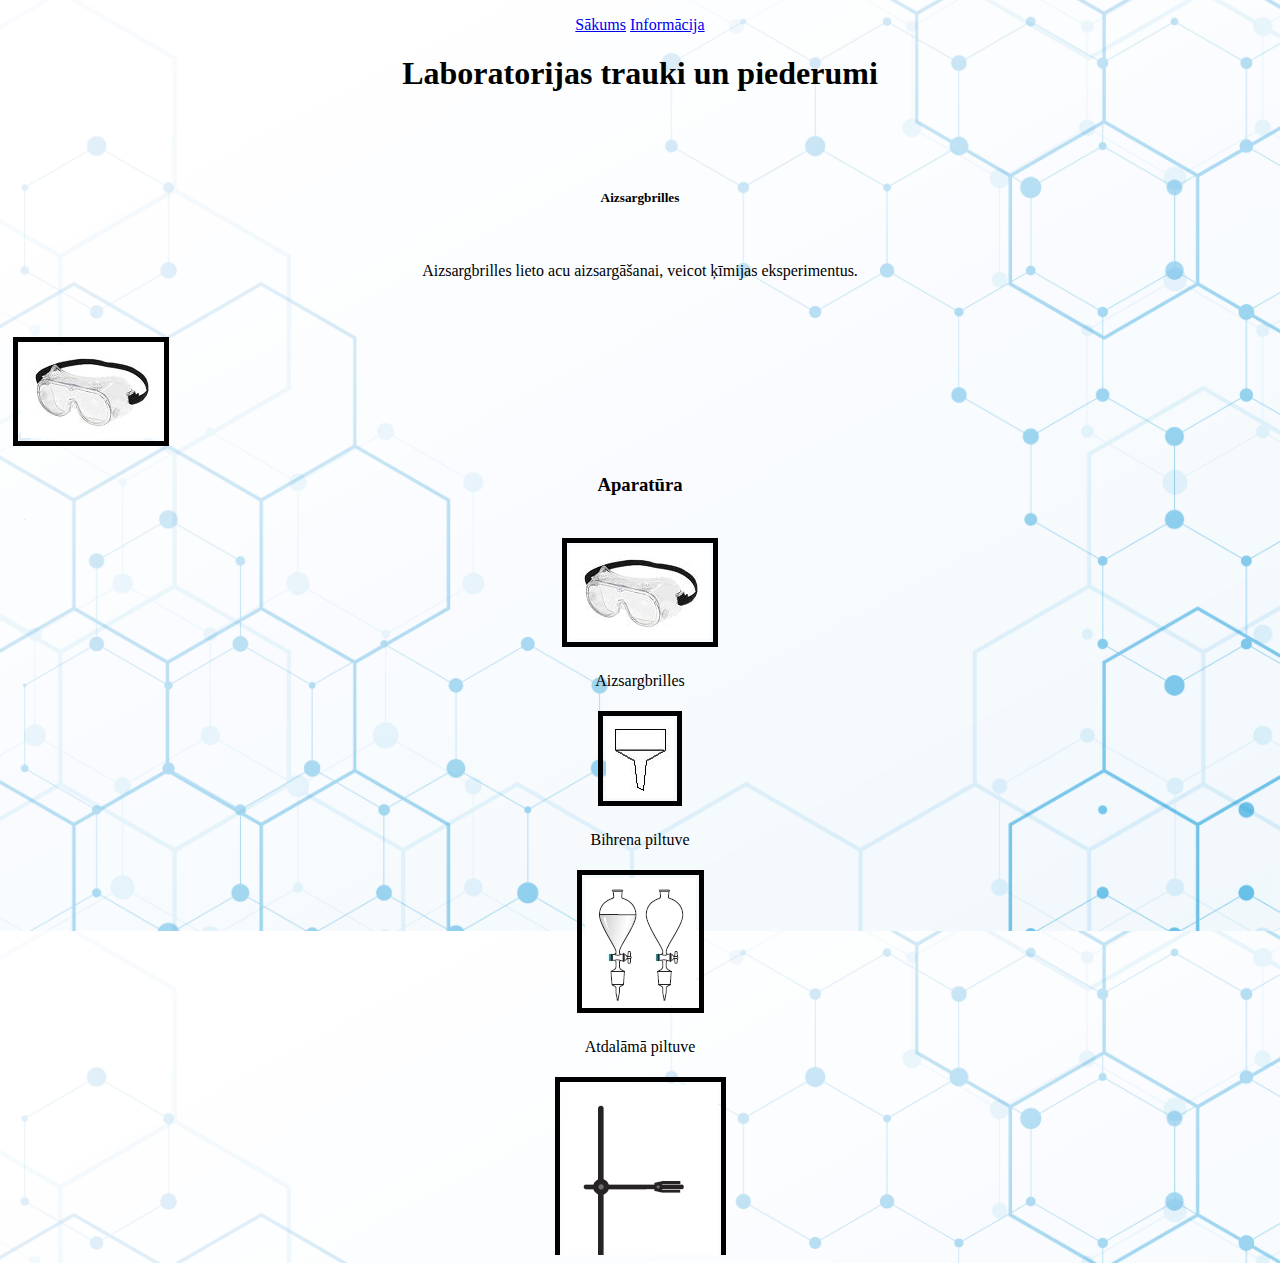
==== commit c67e8ad6: "pielabojumi. fona attels" ====
--- a/file.html
+++ b/file.html
@@ -17,11 +17,11 @@
             }
             const saturs = ["Aizsargbrilles lieto acu aizsargāšanai, veicot ķīmijas eksperimentus.", " Izmanto šķidrumu un vārīšanai un karsēšanai, organisko un neorganisko sintēžu veikšanai, destilēšanai.", "Izmanto tādu šķidrumu atdalīšanai, kuri savstarpēji nesajaucas (piemēram, eļļa un ūdens).","Izmanto kopā ar Bunzena kolbu (vakuumkolbu) vielu ātrai filtrēšanai.","Tā ir graduēta stikla caurule ar krānu, kas paredzēta tilpumanalīzei un precīzai šķīduma tilpuma mērīšanai.","Izmanto kopā ar Bihnera piltuvi vielu filtrēšanai. Tā ir biezsienu stikla kolba, kuras novaduli ar gumijas vakuumcauruli pievieno vakuumsūknim. Šī ierīce nav paredzēta karsēšanai uz sildierīces.","Lieto dažāda veida ierīču un iekārtu iestiprināšanai.","Izmanto viendabīgu maisījumu sadalīšanai, vielu attīrīšanai.","Tas ir biezsienu stikla trauks, kas noslēdzams ar labi pieguļošu vāku. Eksikatoru izmanto vielu lēnai žāvēšanai vai higroskopisku vielu uzglabāšanai. Mitruma uzsūkšanai izmanto CaCl2, H2SO4, MgSO4, P2O5.","Izmanto karsēšanai.","Izmanto sāļu ūdensšķīdumu elektrolīzei.","Izmanto šķīdumu pagatavošanai, vārīšanai, šķīdumu un vielu uzglabāšanai, ķīmisko iekārtu sastādīšanai.","Izmanto neviendabīgu maisījumu sadalīšanai.","Izmanto gāzu (skābekļa, slāpekļa, u.c.) uzkrāšanai. Nedrīkst uzkrāt ūdeņradi un citas gāzes, kas ar gaisu veido eksplozīvu maisījumu!","Iekārta amonjaka iegūšanai un uzkrāšanai.","Iekārta etēna vai skābekļa iegūšanai un uzkrāšanai.","Iekārta hlora vai oglekļa iegūšanai un uzkrāšanai.","Iekārta HCl vai hlora ūdensšķīduma iegūšanai.","Izmanto šķīdumu iesūkšanai pipetē.","Izmanto ūdens sadalīšanai ar līdzstrāvu.","Izmanto ķīmisko vielu pārbēršanai.","Lieto gāzu iegūšanai (H2, CO2, H2S, u.c.)","Kristalizators ir stikla bļoda ar biezām sienām. To izmanto vielu pārkristalizēšanai vai arī kā pneimatiskās vannas. Tas nav paredzēts karsēšanai.","Izmanto destilācijas iekārtā, lai kondensētu atdestilētās vielas tvaikus.","Mēģene ir vienkāršākais laboratorijas stikla trauks, ko izmanto eksperimentos ar nelieliem vielu daudzumiem. Mēģenes lieto ķīmijā, bioloģijā un medicīnā. Speciālām vajadzībām izmanto graduētas mēģenes ar noteiktu tilpumu.","Izmanto mēģeņu ievietošanai eksperimenta laikā.","Izmanto karsējot mēģenes.","Izmanto šķīdumu (šķidrumu) tilpuma mērīšanai.","Izmanto šķīdumu (šķidrumu) tilpuma mērīšanai.","Lieto precīzas koncentrācijas (molāras koncentrācijas) šķīdumu pagatavošanai. Lieto precīzai šķīdumu (šķidrumu) tilpuma mērīšanai.","Mērpipete ir graduēta pipete, kuru izmanto precīzu šķīduma tilpumu mērīšanai.","Lieto precīzu šķīdumu tilpumu nomērīšanai.","Lieto vielu sasmalcināšanai. Laboratorijā sastopamas porcelāna, tērauda, ahāta vai arī misiņa piestas.","Paredzētas šķidrumu (šķīdumu) ievadīšanai reakcijas vidē. Ar krānu var regulēt ievadāmās vielas pieplūdi.","Izmanto reakciju veikšanai ar nelieliem reaģējošo vielu daudzumiem.","Izmanto šķīdumu (šķidrumu) pārliešanai, vielu pārbēršanai un filtrēšanai.","Lieto nelielu priekšmetu paņemšanai.","Izmanto šķīduma vides mērīšanai.","Izmanto vielu iztvaicēšanai (ietvaicēšanai), vielu sildīšanai, vārīšanai.","Izmanto kvantitatīvajā analīzē dažādu jonu koncentrācijas noteikšanai.","Izmanto šķīdumu pagatavošanai, vārīšanai, šķīdumu un vielu uzglabāšanai, ķīmisko iekārtu sastādīšanai.","Lieto nogulšņu mazgāšanai ar destilēto ūdeni vai kādu citu šķīdumu, nogulšņu noskalošanai no filtriem un trauku sienām. Tajās uzglabā arī nelielus destilēta ūdens daudzumus.","Sverglāzīte. Izmanto sausu higroskopisku vielu svēršanai.","Spirta lampiņa.","Izmanto trauku un vielu žāvēšanai.","Izmanto tilpumanalizei vielas koncentrācijas noteikšanai šķīdumā.","Lieto vielu karsēšanai. Laboratorijā sastopami porcelāna, dzelzs un korunda tīģeļi.","Izmanto karstu tīģeļu, sverglāzīšu pārnešanai.","Izmanto vielu uzkrāšanai (piemēram, sausā destilācija), gāzu atdzesēšanai. U veida caurules ar sānu novaduli vai novadulēm izmanto elektrolīzes iekārtu sastādīšanai.","Lieto šķīdumu pagatavošanai, šķīdumu sildīšanai, ķīmisko norišu pētīšanai.","Izmanto destilācijas procesa realizēšanai (kopā ar Lībiha dzesinātāju), gāzu iegūšanai un savākšanai.","Papīra loksnes, kuras tiek izmantotas pH noteikšanai. Parāda vides krāsu un uz kārbiņas jānosaka aptuvenais pH līmenis pēc krāsas."];
             const names = ["Aizsargbrilles", "Apaļkolba", "Atdalāmā piltuve", "Bihrena piltuve", "Birete", "Bunzena kolba", "Bunzena statīvs", "Destilācijas iekārta", "Eksikators", "Elektriskā plītiņa", "Elektrolīzes iekārta", "Erlenmeijera (koniskā) kolba", "Filtrēšanas iekārta", "Gazometrs", "Gāzu iegūšanasiekārta I", "Gāzu iegūšanas iekārta II", "Gāzu iegūšanas iekārta III", "Gāzu iegūšanas iekārta IV", "Gumijas uzgalis pipetes uzpildīšanai", "Hofmaņa aparāts", "Karotīte", "Kipa aparāts", "Kristalizators", "Lībiha dzesinātājs", "Mēģene", "Mēģeņu statīvs", "Mēģeņu turētājs", "Menzūra", "Mērcilindrs", "Mērkolba", "Mērpipete", "Mora pipete", "Piesta","Pilināmā piltuve", "Pilienu plate", "Piltuve", "Pincete", "pH-metrs", "Porcelāna bļodiņa", "Spektrofotometrs", "Stāvkolba", "Strūklene","Sverglāzīte", "Spirta lampiņa","Termostats","Titrēšanas iekārta", "Tīģelis","Tīģeļknaibles","U veida caurule","Vārglāze","Virca kolba","pH papīrīši"]
-        </script>
+            </script>
     </head>
     <body>
         <div class="container" style="text-align: center;">
-            <p><a href="index.html" >Sākums</a> <a href="https://www.siic.lu.lv/kim/IT/K_12/info_kim/Trauki_un_piederumi.html" >Informācija</a></p>
+            <p><a href="index.html" >Sākums</a> <a href="https://www.siic.lu.lv/kim/IT/K_12/info_kim/Trauki_un_piederumi.html" target="_blank">Informācija</a></p>
             <h1> Laboratorijas trauki un piederumi </h1> <br><br><br>
             <div class="row">
                 <div class="col-lg-8">
--- a/style.css
+++ b/style.css
@@ -1,3 +1,7 @@
+body {
+    background-image: url('pictures/backround.jpg');
+    background-size: 100%;
+}
 img {
     border:5px solid #000000; 
     padding:3px; 
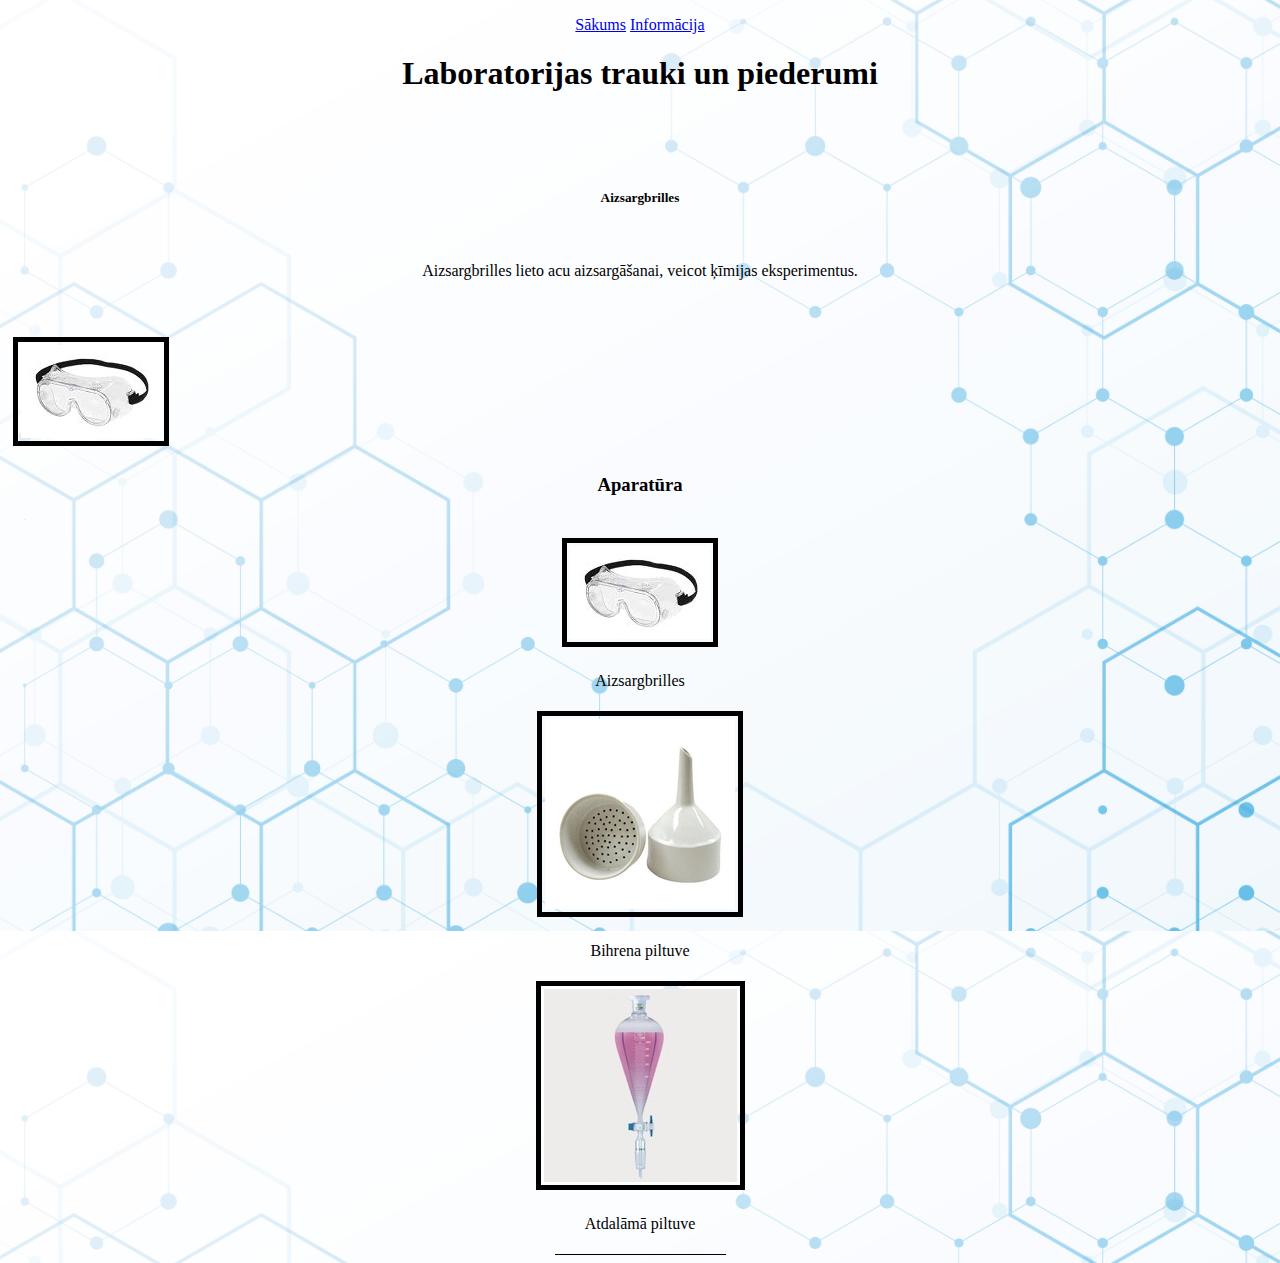
==== commit 16c02892: "bildes" ====
--- a/file.html
+++ b/file.html
@@ -17,7 +17,7 @@
             }
             const saturs = ["Aizsargbrilles lieto acu aizsargāšanai, veicot ķīmijas eksperimentus.", " Izmanto šķidrumu un vārīšanai un karsēšanai, organisko un neorganisko sintēžu veikšanai, destilēšanai.", "Izmanto tādu šķidrumu atdalīšanai, kuri savstarpēji nesajaucas (piemēram, eļļa un ūdens).","Izmanto kopā ar Bunzena kolbu (vakuumkolbu) vielu ātrai filtrēšanai.","Tā ir graduēta stikla caurule ar krānu, kas paredzēta tilpumanalīzei un precīzai šķīduma tilpuma mērīšanai.","Izmanto kopā ar Bihnera piltuvi vielu filtrēšanai. Tā ir biezsienu stikla kolba, kuras novaduli ar gumijas vakuumcauruli pievieno vakuumsūknim. Šī ierīce nav paredzēta karsēšanai uz sildierīces.","Lieto dažāda veida ierīču un iekārtu iestiprināšanai.","Izmanto viendabīgu maisījumu sadalīšanai, vielu attīrīšanai.","Tas ir biezsienu stikla trauks, kas noslēdzams ar labi pieguļošu vāku. Eksikatoru izmanto vielu lēnai žāvēšanai vai higroskopisku vielu uzglabāšanai. Mitruma uzsūkšanai izmanto CaCl2, H2SO4, MgSO4, P2O5.","Izmanto karsēšanai.","Izmanto sāļu ūdensšķīdumu elektrolīzei.","Izmanto šķīdumu pagatavošanai, vārīšanai, šķīdumu un vielu uzglabāšanai, ķīmisko iekārtu sastādīšanai.","Izmanto neviendabīgu maisījumu sadalīšanai.","Izmanto gāzu (skābekļa, slāpekļa, u.c.) uzkrāšanai. Nedrīkst uzkrāt ūdeņradi un citas gāzes, kas ar gaisu veido eksplozīvu maisījumu!","Iekārta amonjaka iegūšanai un uzkrāšanai.","Iekārta etēna vai skābekļa iegūšanai un uzkrāšanai.","Iekārta hlora vai oglekļa iegūšanai un uzkrāšanai.","Iekārta HCl vai hlora ūdensšķīduma iegūšanai.","Izmanto šķīdumu iesūkšanai pipetē.","Izmanto ūdens sadalīšanai ar līdzstrāvu.","Izmanto ķīmisko vielu pārbēršanai.","Lieto gāzu iegūšanai (H2, CO2, H2S, u.c.)","Kristalizators ir stikla bļoda ar biezām sienām. To izmanto vielu pārkristalizēšanai vai arī kā pneimatiskās vannas. Tas nav paredzēts karsēšanai.","Izmanto destilācijas iekārtā, lai kondensētu atdestilētās vielas tvaikus.","Mēģene ir vienkāršākais laboratorijas stikla trauks, ko izmanto eksperimentos ar nelieliem vielu daudzumiem. Mēģenes lieto ķīmijā, bioloģijā un medicīnā. Speciālām vajadzībām izmanto graduētas mēģenes ar noteiktu tilpumu.","Izmanto mēģeņu ievietošanai eksperimenta laikā.","Izmanto karsējot mēģenes.","Izmanto šķīdumu (šķidrumu) tilpuma mērīšanai.","Izmanto šķīdumu (šķidrumu) tilpuma mērīšanai.","Lieto precīzas koncentrācijas (molāras koncentrācijas) šķīdumu pagatavošanai. Lieto precīzai šķīdumu (šķidrumu) tilpuma mērīšanai.","Mērpipete ir graduēta pipete, kuru izmanto precīzu šķīduma tilpumu mērīšanai.","Lieto precīzu šķīdumu tilpumu nomērīšanai.","Lieto vielu sasmalcināšanai. Laboratorijā sastopamas porcelāna, tērauda, ahāta vai arī misiņa piestas.","Paredzētas šķidrumu (šķīdumu) ievadīšanai reakcijas vidē. Ar krānu var regulēt ievadāmās vielas pieplūdi.","Izmanto reakciju veikšanai ar nelieliem reaģējošo vielu daudzumiem.","Izmanto šķīdumu (šķidrumu) pārliešanai, vielu pārbēršanai un filtrēšanai.","Lieto nelielu priekšmetu paņemšanai.","Izmanto šķīduma vides mērīšanai.","Izmanto vielu iztvaicēšanai (ietvaicēšanai), vielu sildīšanai, vārīšanai.","Izmanto kvantitatīvajā analīzē dažādu jonu koncentrācijas noteikšanai.","Izmanto šķīdumu pagatavošanai, vārīšanai, šķīdumu un vielu uzglabāšanai, ķīmisko iekārtu sastādīšanai.","Lieto nogulšņu mazgāšanai ar destilēto ūdeni vai kādu citu šķīdumu, nogulšņu noskalošanai no filtriem un trauku sienām. Tajās uzglabā arī nelielus destilēta ūdens daudzumus.","Sverglāzīte. Izmanto sausu higroskopisku vielu svēršanai.","Spirta lampiņa.","Izmanto trauku un vielu žāvēšanai.","Izmanto tilpumanalizei vielas koncentrācijas noteikšanai šķīdumā.","Lieto vielu karsēšanai. Laboratorijā sastopami porcelāna, dzelzs un korunda tīģeļi.","Izmanto karstu tīģeļu, sverglāzīšu pārnešanai.","Izmanto vielu uzkrāšanai (piemēram, sausā destilācija), gāzu atdzesēšanai. U veida caurules ar sānu novaduli vai novadulēm izmanto elektrolīzes iekārtu sastādīšanai.","Lieto šķīdumu pagatavošanai, šķīdumu sildīšanai, ķīmisko norišu pētīšanai.","Izmanto destilācijas procesa realizēšanai (kopā ar Lībiha dzesinātāju), gāzu iegūšanai un savākšanai.","Papīra loksnes, kuras tiek izmantotas pH noteikšanai. Parāda vides krāsu un uz kārbiņas jānosaka aptuvenais pH līmenis pēc krāsas."];
             const names = ["Aizsargbrilles", "Apaļkolba", "Atdalāmā piltuve", "Bihrena piltuve", "Birete", "Bunzena kolba", "Bunzena statīvs", "Destilācijas iekārta", "Eksikators", "Elektriskā plītiņa", "Elektrolīzes iekārta", "Erlenmeijera (koniskā) kolba", "Filtrēšanas iekārta", "Gazometrs", "Gāzu iegūšanasiekārta I", "Gāzu iegūšanas iekārta II", "Gāzu iegūšanas iekārta III", "Gāzu iegūšanas iekārta IV", "Gumijas uzgalis pipetes uzpildīšanai", "Hofmaņa aparāts", "Karotīte", "Kipa aparāts", "Kristalizators", "Lībiha dzesinātājs", "Mēģene", "Mēģeņu statīvs", "Mēģeņu turētājs", "Menzūra", "Mērcilindrs", "Mērkolba", "Mērpipete", "Mora pipete", "Piesta","Pilināmā piltuve", "Pilienu plate", "Piltuve", "Pincete", "pH-metrs", "Porcelāna bļodiņa", "Spektrofotometrs", "Stāvkolba", "Strūklene","Sverglāzīte", "Spirta lampiņa","Termostats","Titrēšanas iekārta", "Tīģelis","Tīģeļknaibles","U veida caurule","Vārglāze","Virca kolba","pH papīrīši"]
-            </script>
+        </script>
     </head>
     <body>
         <div class="container" style="text-align: center;">
@@ -230,7 +230,7 @@
                             <div class="col-12">
                                 <p>Eksikators</p>
                             </div>
-                        </div>
+                        </div>                      
                         <div class="row">
                             <div class="col-12">
                                 <img src="pictures/pic11.jpg" onclick="showPage(11)"> 
@@ -278,7 +278,7 @@
                             <div class="col-12">
                                 <p>Mērkolba</p>
                             </div>
-                        </div>
+                        </div>                    
                         <div class="row">
                             <div class="col-12">
                                 <img src="pictures/pic30.jpg" onclick="showPage(30)"> 
@@ -439,7 +439,7 @@
                             <div class="col-12">
                                 <p>Tīģelis</p>
                             </div>
-                        </div>
+                        </div>                       
                         <div class="row">
                             <div class="col-12">
                                 <img src="pictures/pic47.jpg" onclick="showPage(47)"> 
